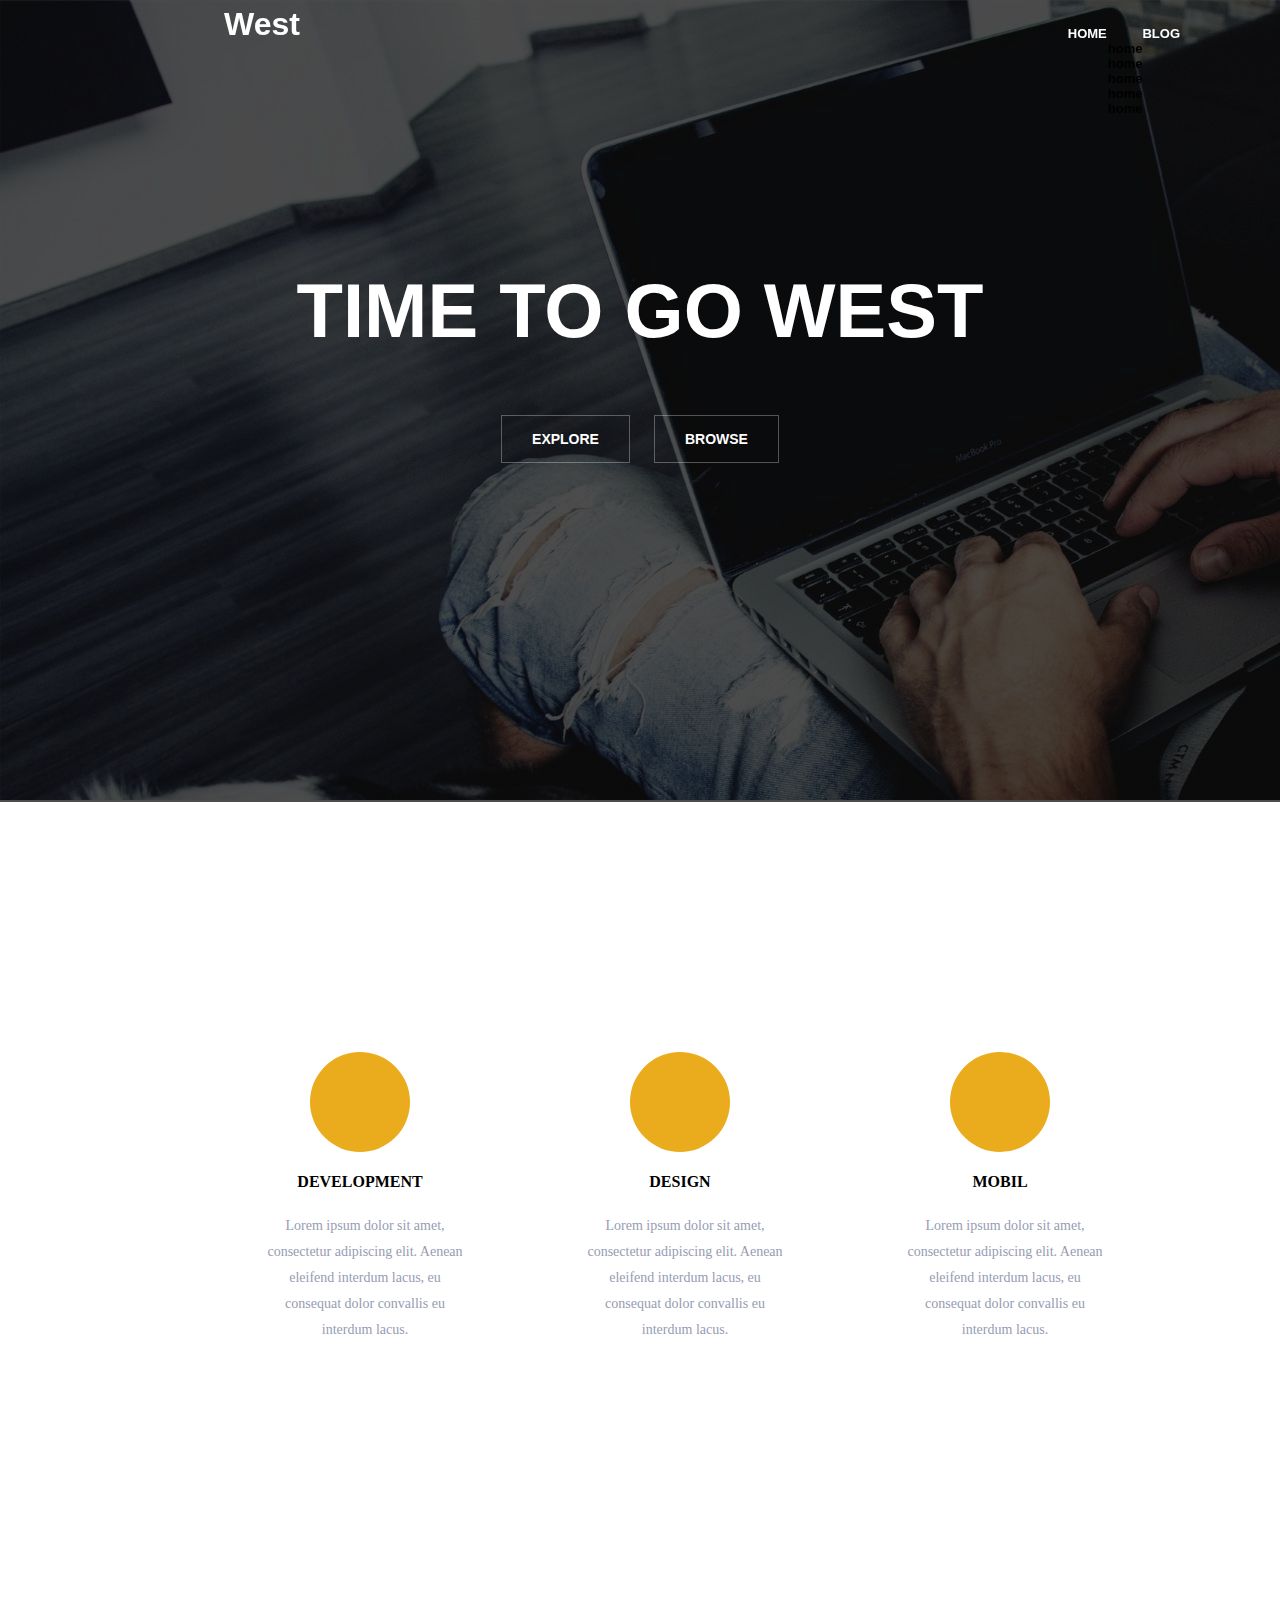
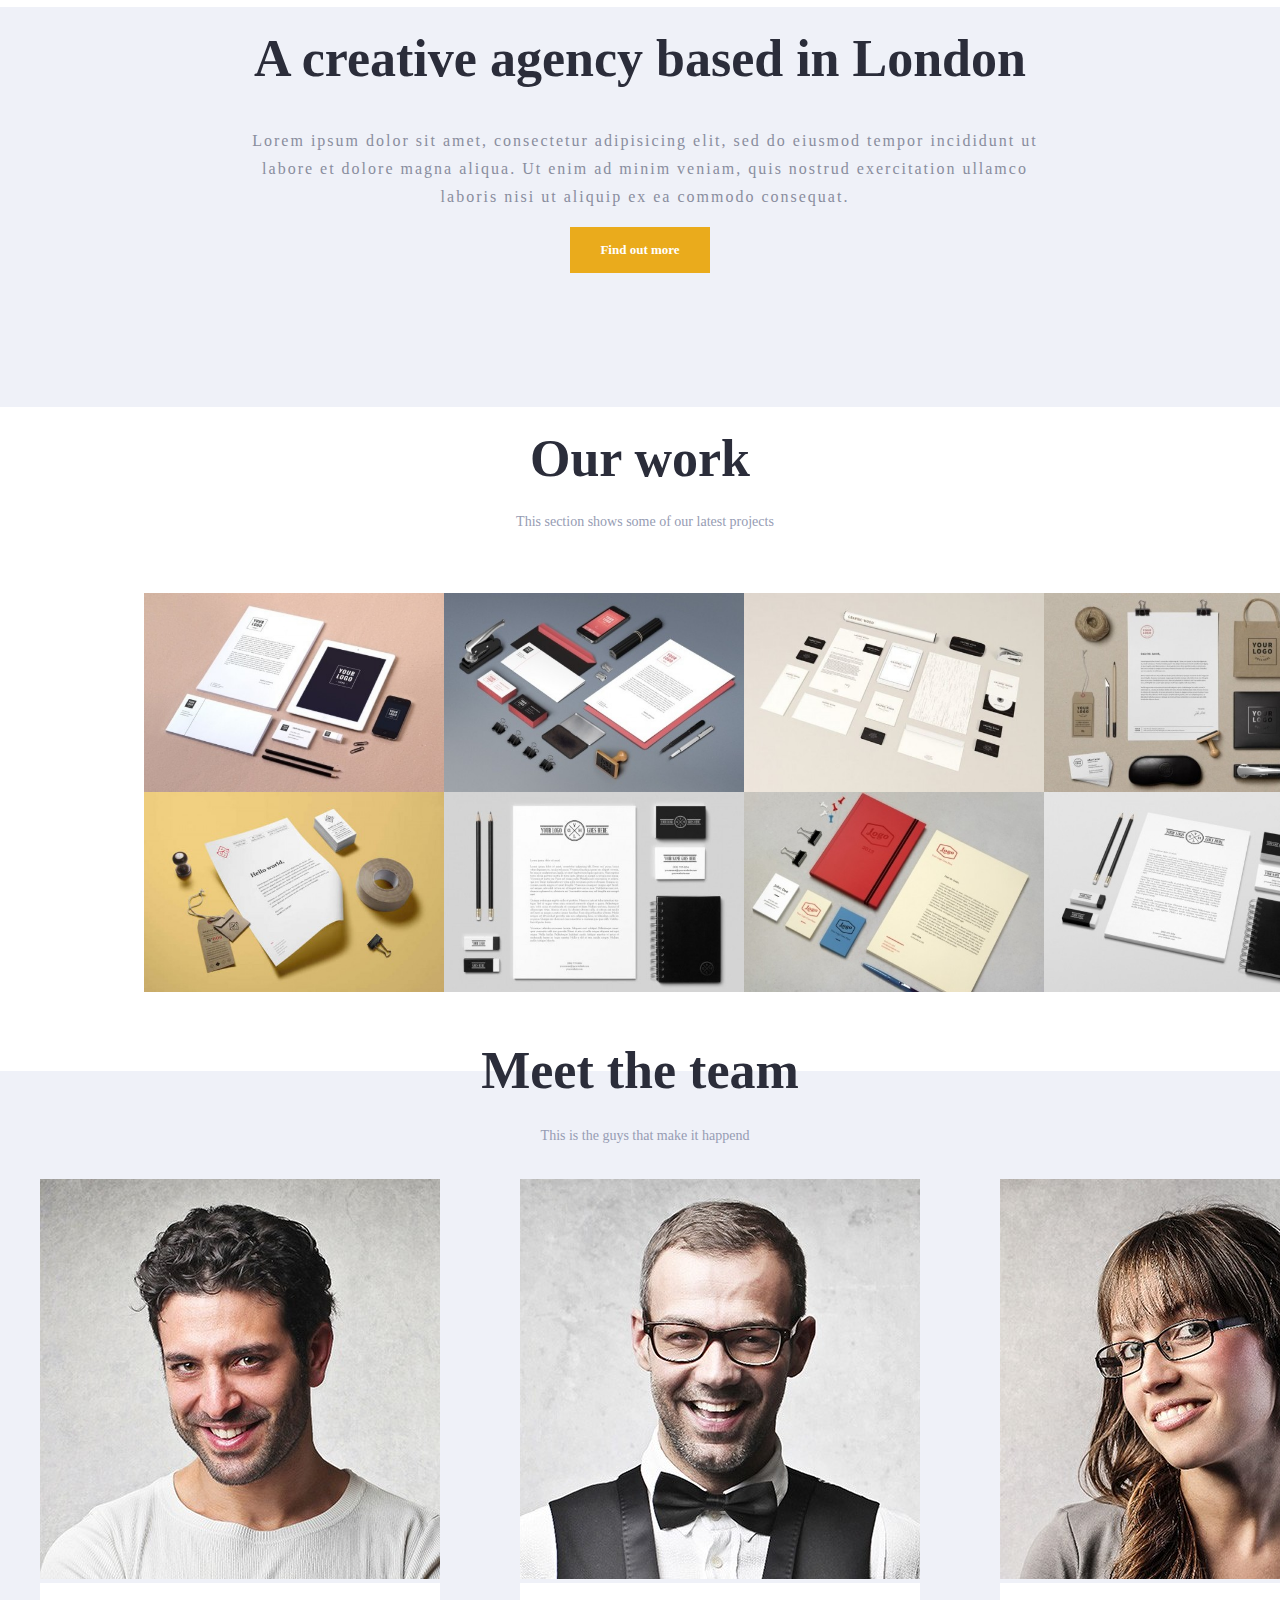
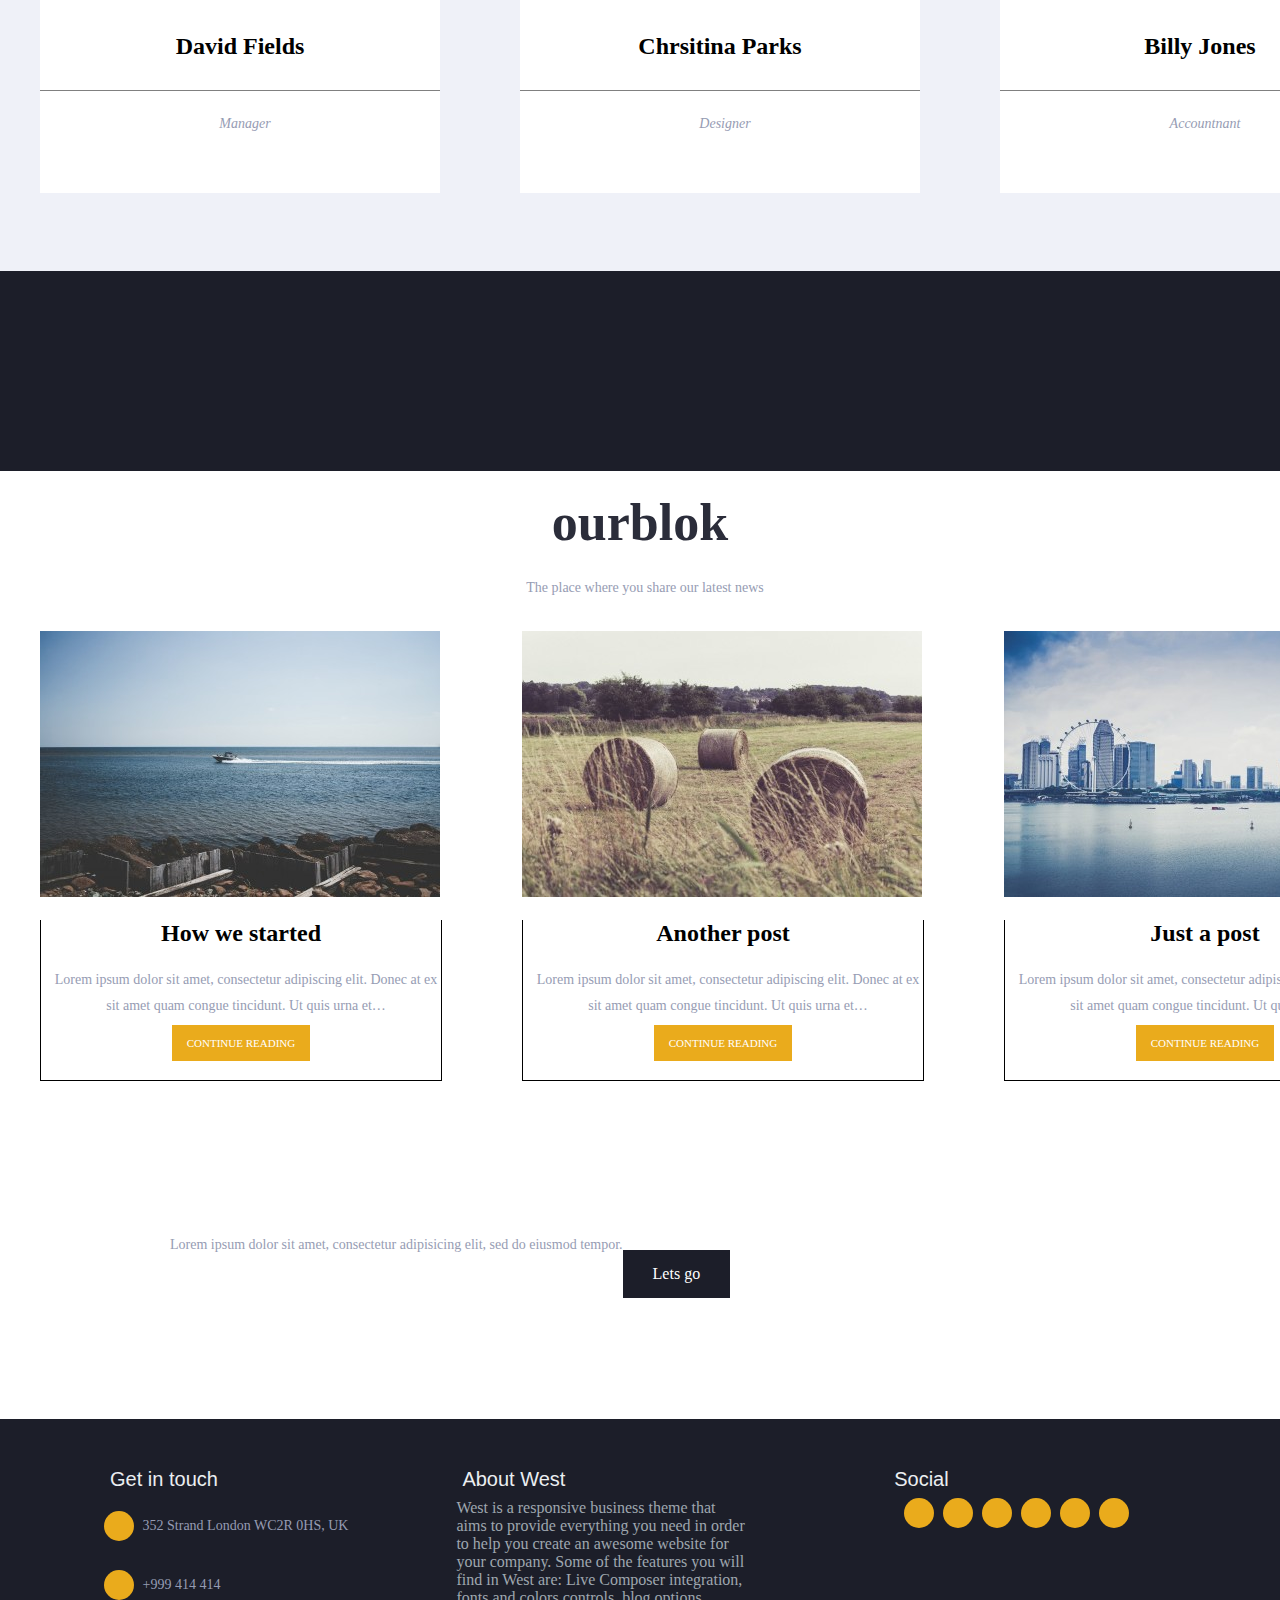
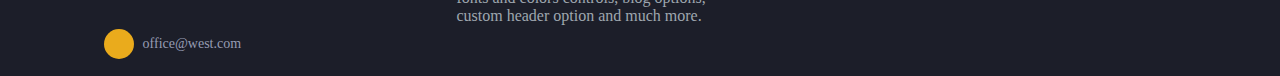
==== Index.html @ eb29d839 "start på sidste tirsdag" ====
<!DOCTYPE html>
<html lang="en">
<head>
    <meta charset="UTF-8">
    <meta name="viewport" content="width=device-width, initial-scale=1.0">
    <meta http-equiv="X-UA-Compatible" content="ie=edge">
    <title>West</title>
    <link rel="stylesheet" href="./style/index.css">
    <link rel="stylesheet" href="https://use.fontawesome.com/releases/v5.8.1/css/all.css" integrity="sha384-50oBUHEmvpQ+1lW4y57PTFmhCaXp0ML5d60M1M7uH2+nqUivzIebhndOJK28anvf" crossorigin="anonymous">
</head>
<body>
    <header class="header">
        <nav class="nav">
            <h1 class="header__h1"><a id="h1" class="header__a" href="./Index.html">West</a></h1>
            <ul class="nav__ul">
                <li>
                        <a class="ul-nav" class="header__a" class="nav__ul--color" href="./Index.html">HOME</a>
                    <ul class="nav__subul">
                        <li>home</li>
                        <li>home</li>
                        <li>home</li>
                        <li>home</li>
                        <li>home</li>
                    </ul>
                </li>
                <li>
                        <a id="ul-nav" class="header__a" class="nav__ul--color" href="./Index.html">BLOG</a>
                </li>
            </ul>
        </nav>
        <h1 class="header__Bigh1">TIME TO GO WEST</h1>
        <div class="header__buttonWrapper">
            <button class="header__button">EXPLORE</button>
            <button class="header__button">BROWSE</button>
        </div>
    </header>
    <main>
        <section class="produckt">
            <article class="produckt__item development">
                <div class="circkle"></div>
                <h4>DEVELOPMENT</h4>
                <p>Lorem ipsum dolor sit amet, consectetur adipiscing elit. Aenean eleifend interdum lacus, eu consequat dolor convallis eu interdum lacus.</p>
            </article>
            <article class="produckt__item design">
                <div class="circkle"></div>
                <h4>DESIGN</h4>
                <p>Lorem ipsum dolor sit amet, consectetur adipiscing elit. Aenean eleifend interdum lacus, eu consequat dolor convallis eu interdum lacus.</p>
            </article>
            <article class="produckt__item mobil">
                <div class="circkle"></div>
                <h4>MOBIL</h4>
                <p>Lorem ipsum dolor sit amet, consectetur adipiscing elit. Aenean eleifend interdum lacus, eu consequat dolor convallis eu interdum lacus.</p>
            </article>
        </section>
        <section class="info">
            <section class="info__article">
                <h3 class="info__h3">A creative agency based in London</h3>
                <p class="info__p">Lorem ipsum dolor sit amet, consectetur adipisicing elit, sed do eiusmod tempor incididunt ut labore et dolore magna aliqua. Ut enim ad minim veniam, quis nostrud exercitation ullamco laboris nisi ut aliquip ex ea commodo consequat.</p>
                <button class="info__button"><a href="">Find out more</a></button>
            </section>
        </section>
        <article class="Ourwork">
            <h3 class="Ourwork__h3">Our work</h3>
            <p class="Ourwork__p">This section shows some of our latest projects</p>
            <figure class="grid-container">
                <img class="Ourwork__img" src="./West_files/p4-500x333.jpg" alt="">
                <img class="Ourwork__img" src="./West_files/p3-500x333.jpg" alt="">
                <img class="Ourwork__img" src="./West_files/p2-500x333.jpg" alt="">
                <img class="Ourwork__img" src="./West_files/p5-500x333.jpg" alt="">
                <img class="Ourwork__img" src="./West_files/p6-500x333.jpg" alt="">
                <img class="Ourwork__img" src="./West_files/p8-500x333.jpg" alt="">
                <img class="Ourwork__img" src="./West_files/p7-500x333.jpg" alt="">
                <img class="Ourwork__img" src="./West_files/p1-500x333.jpg" alt="">
            </figure>
        </article>
        <article class="team">
            <h3>Meet the team</h3>
            <p>This is the guys that make it happend</p>
            <div class="team__flex-container">
            <figure>
                <img src="./West_files/11-400x400.jpg" alt="">
                <figcaption class="team__figcaption">
                    <h2 class="figcaption__h2">David Fields</h2>
                    <div class="team__div"></div>
                    <p class="figcaption__p">Manager</p>
                </figcaption>
            </figure>
            <figure>
                <img src="./West_files/31-400x400.jpg" alt="">
                <figcaption class="team__figcaption">
                    <h2 class="figcaption__h2">Chrsitina Parks</h2>
                    <div class="team__div"></div>
                    <p class="figcaption__p">Designer</p>
                </figcaption>
            </figure>
            <figure>
                <img src="./West_files/4-400x400.jpg" alt="">
                <figcaption class="team__figcaption">
                    <h2 class="figcaption__h2">Billy Jones</h2>
                    <div class="team__div"></div>
                    <p class="figcaption__p">Accountnant</p>
                </figcaption>
            </figure>
            </div>
        </article>
        <section class="moveingphoto">
                <div class="photo">
                    <div class="photo__overlay"></div>
                </div>
    
        </section>
        <article class="ourblok">
            <h3>ourblok</h3>
            <p>The place where you share our latest news</p>
            <div class="ourblok__wrapper">
            <figure>
                <img src="./West_files/boat-918840_1280-400x266.jpg" alt="">
                <figcaption class="ourblok__figcaption">
                    <h2>How we started</h2>
                    <p>Lorem ipsum dolor sit amet, consectetur adipiscing elit. Donec at ex sit amet quam congue tincidunt. Ut quis urna et…</p>
                    <a class="ourblock__a" href="">CONTINUE READING</a>
                </figcaption>
            </figure>
            <figure>
                <img src="./West_files/hay-918549_1280-400x266.jpg" alt="">
                <figcaption class="ourblok__figcaption">
                        <h2>Another post</h2>
                        <p>Lorem ipsum dolor sit amet, consectetur adipiscing elit. Donec at ex sit amet quam congue tincidunt. Ut quis urna et…</p>
                        <a class="ourblock__a" href="">CONTINUE READING</a>
                    </figcaption>
            </figure>
            <figure class="ourblok__figure">
                <img src="./West_files/cityscape-918831_1280-400x266.jpg" alt="">
                <figcaption class="ourblok__figcaption">
                        <h2>Just a post</h2>
                        <p>Lorem ipsum dolor sit amet, consectetur adipiscing elit. Donec at ex sit amet quam congue tincidunt. Ut quis urna et…</p>
                        <a class="ourblock__a" href="">CONTINUE READING</a>
                    </figcaption>
            </figure>
            </div>
        </article>
        <section class="london">
            <div class="london__wrapper">
            <p>Lorem ipsum dolor sit amet, consectetur adipisicing elit, sed do eiusmod tempor.</p>
            <a class="london__a" href="">Lets go</a>
            </div>
        </section>
    </main>
    <footer class="footer">
        <div class="footer__div1">
            <h3 class="footer__h3">Get in touch</h3>
            <figure class="contact-info">
                <span>
                    <i class="fas fa-home"></i>
                </span>
                <p>352 Strand London WC2R 0HS, UK</p>
            </figure>
            <figure class="contact-info">
                    <span>
                        <i class="fas fa-phone"></i>
                    </span>
                    <p>+999 414 414</p>
                </figure>
                <figure class="contact-info">
                        <span>
                                <i class="fas fa-envelope"></i>
                        </span>
                        <p>office@west.com</p>
                    </figure>
        </div>
        <div class="footer__div2">
            <h3 class="footer__h3">About West</h3>
            <blockquote class="footer--p">West is a responsive business theme that aims to provide everything you need in order to help you create an awesome website for your company. Some of the features you will find in West are: Live Composer integration, fonts and colors controls, blog options, custom header option and much more.</blockquote>
        </div>
        <div class="footer__div3">
            <h3 class="footer__h3">Social</h3>
            <figure class="footer__div3--flex">
            <span>
                    <i class="fab fa-facebook-f"></i>
            </span>
            <span>
                    <i class="fab fa-twitter"></i>
            </span>
            <span>
                    <i class="fab fa-invision"></i>
        </span>
        <span>
            <i class="fas fa-camera-retro"></i>
        </span>
        <span>
            <i class="fab fa-youtube-square"></i>
        </span>
        <span>
            <i class="fab fa-vimeo-square"></i>
        </span>
                                
</figure>
        </div>
    </footer>
    <script src="./script/Index.js"></script>
</body>
</html>
---- style/index.css ----
/*BEM*/
body{
    margin: 0;
    padding: 0;
}
li{
   list-style-type: none;
}
a{
    text-decoration: none;
    color: #fff;
}
p{
    color: rgb(150, 156, 179);
    font-size: 14px;
    font-weight: 400;
    font-family: "Roboto";
    line-height: 26px;
    text-align: center;
    margin-left: 10px;
}
h3{
    font-style: bold;
    line-height: 0px;
    color: rgb(43, 45, 58);
    font-size: 52px;
    font-weight: 800;
    text-align: center;
}
/*-----------block-----------*/
/*-------start-header-------*/
.header{
    width: 100%;
    padding: 1px 0;
    background: rgba(0,0,0,0.7);
    height: 50em;
    position: relative;
}
.header::after{
    content: '';
    width: 100%;
    height: 50em;
    position: absolute;
    background-image: url("../West_files/header.jpg");
    top: 0;
    left: 0;
    z-index: -1;
}
.nav{
    width: 100%;
    margin-right: 20em;
    display: flex;
    justify-content: space-between;
    position: fixed;
    background-color: transparent;
    
}
.nav-scrolled{
    transition: all 0.5s;
    opacity: 0.8;
    background-color: #fff;
    padding: 5px 0;
    height: 3em;
    margin-top: 0;
}
.header__buttonWrapper{
    text-align: center;
}
/*-------slut-header-------*/

/*-------start-main-------*/
/*-------start-produckt-------*/
.produckt{
    display: flex;
    margin: 200px;
    width: 75%;
}
/*-------slut-produckt-------*/
/*-------start-info-------*/
.info{
    background-color: rgb(239, 241, 248);
    background-image: url(https://mk0athemesdemon3j7s5.kinstacdn.com/wp-content/uploads/sites/45/2015/10/man1.png);
    background-repeat: no-repeat;
    background-position: right top;
    background-size: contain;
    height: 25em;
}
/*-------slut-info-------*/
/*-------start-Ourwork-------*/
.Ourwork{
    height: 35em;
}
.grid-container{
    display: grid;
    grid-template-columns: 1fr 1fr 1fr 1fr;
    width: 300px;
    margin: auto 9em;
}
/*-------slut-ourwork-------*/
/*-------start-team-------*/
.team{
    background-color: rgb(239, 241, 248);
    height: 50em;
}
.team__flex-container{
    display: flex;
}
/*-------slut-team-------*/


/*-------Element-------*/
/*-------start-header-------*/
.header__h1{
    color: #fff;
    font-family: 'Montserrat', sans-serif;
    font-weight: 800;
    margin-left: 7em;
    margin-top: 5px;
}
.header__ascrolled{
    color: black;
    background-color: red;
}
.header__a{
    color: #fff;
    margin-right: 100px;
}
.header__a:hover{
    color: orange;
}
.ul-nav:hover{
    color: orange;
}
.nav__ul{
    display: flex;
    font-size: 13px;
    font-weight: 600;
    font-family: Roboto, sans-serif;
    margin-top: 25px;
}
.nav__ulscrolled{
    color: #1c1c1c;
    display: flex;
    font-size: 13px;
    font-weight: 600;
    font-family: Roboto, sans-serif;
    margin-top: 25px;
}
.nav__subul{
    visibility: visible;
}
.header__Bigh1{
    margin-top: 3.5em;
    color: #fff;
    text-align: center; 
    font-size: 76px;
    font-weight: 800;
    font-family: 'Montserrat', sans-serif;
}
.header__button{
    border: 1px solid rgba(255, 255, 255, 0.3);
    background-color: transparent;
    font-size: 14px;
    padding: 15px 30px;
    font-weight: 700;
    margin: 10px;
    color: #fff;
}
.header__button:hover{
    background-color: #fff;
    color: black;
}
/*-------slut-header-------*/


/*-------start-main-------*/
/*-------start-produckt-------*/
.produckt__item{
    text-align: center;
    background-color: rgba(0, 0, 0, 0);
    margin-bottom: 0px;
    min-height: 0px;
    padding-top: 15px;
    padding-bottom: 15px;
    padding-left: 15px;
    padding-right: 15px;
    padding: 50px;
    width: 276px;
}
.circkle{
    width: 100px;
    height: 100px;
    background-color: rgb(234, 171, 28);
    border-radius: 100px;
    margin: auto;
}
/*-------slut-produckt-------*/
/*-------start-info-------*/
.info__article{
    width: 50rem;
    margin: auto;
    display: flex;
    flex-direction: column;
    align-items: center;
}
.info__p{
    color: rgb(137, 141, 158);
    font-size: 16px;
    font-weight: 400;
    font-family: "Open Sans";
    font-style: normal;
    letter-spacing: 2px;
    line-height: 28px;
    text-align: center;
}
.info__button{
    background-color: rgb(234, 171, 28);
    border-radius: 0;
    border: 0;
    padding-top: 15px;
    padding-bottom: 15px;
    padding-left: 30px;
    padding-right: 30px;
    font-size: 13px;
    font-style: normal;
    font-weight: 700;
    font-family: "Roboto";
}
/*-------slut-info-------*/

/*-------start-ourwork-------*/
.Ourwork__img{
    width: 300px;
}
.Ourwork__h3{
    font-style: bold;
    line-height: 0px;
    color: rgb(43, 45, 58);
    font-size: 52px;
    font-weight: 800;
}
.Ourwork__p{
    font-size: 14px;
    font-weight: 400;
    font-family: "Open Sans";
    line-height: 22px;
    margin-bottom: 60px;
}
.Ourwork__img::before{
    background-color: #EAAB1C;
}
/*-------slut-work-for-us-------*/

/*-------start-team-------*/
.team__figcaption{
    background-color: white;
    text-align: center;
    height: 10em;
    padding-top: 50px;
}
.figcaption__h2{
    margin: 0;
}
.figcaption__p{
    font-style: italic;
}
.team__div{
    margin-top: 30px;
    margin-bottom: 20px;
    width: 100%;
    border-top: solid 1px grey;

}
/*-------slut-team-------*/
/*-------start-photo-------*/
.moveingphoto{
    background-color: rgb(28, 30, 41);
    background-image: url("https://mk0athemesdemon3j7s5.kinstacdn.com/wp-content/uploads/sites/45/2015/10/cafe-918624_1280.jpg");
    background-repeat: no-repeat;
    background-position: 0 15px;
    background-size: cover;
    padding-bottom: 100px;
    padding-top: 100px;
}
.photo{
    opacity: 1;
}
.photo__overlay{
    background-color:#000000;
    opacity:0.4;
}
/*-------slut-photo-------*/
/*-------start-ourblok-------*/
.ourblok__wrapper{
    display: flex;
    align-content: center;
}
.ourblok__figcaption{
    text-align: center;
    border: solid 0.5px;
    border-top: none;
    height: 10em;
    width: 25em;
}
.ourblock__a{
    background-color: rgb(234, 171, 28);
    border-radius: 0;
    font-size: 11px;
    font-weight: 500;
    font-family: "Roboto";
    padding: 12px 15px;
}
/*-------slut-ourblok-------*/
/*-------start-london-------*/
.london{
    background-image: url(https://mk0athemesdemon3j7s5.kinstacdn.com/wp-content/uploads/sites/45/2015/10/cityscape-918831_1280.jpg);
    background-repeat: no-repeat;
    background-position:center center; 
    background-size:cover;
    padding-bottom:121px;
    padding-top:121px;
    z-index: 0;
}
.london__a{
    margin-top: 2em;
    background-color: rgb(28, 30, 41);
    border-radius: 0px;
    padding: 15px 30px;

}
.london__wrapper{
    margin-left: 10em;
    display: flex;
}
/*-------slut-ourblok-------*/
/*-------slut-main-------*/
/*-------start-footer-------*/
.footer{
    display: flex;
    justify-content: center;
    background-color: #1C1E29;
    color: #9FA7AF;
}
.footer__h3{
    color: #EBEEF1;
    font-weight: 400;
    font-family: 'Montserrat', sans-serif;
    font-size: 20px;
    margin-top: 3em;
    margin-right: 114px;
}
.footer__div1{
    margin-left: 2em;
}
.footer__div2{
    margin-left: 0;
}
.footer__div3{
    margin-right: 55px;
}
span{
    display: inline-block;
    margin: -1px;
    width: 30px;
    height: 30px;
    background-color: #eaab1c;
    line-height: 30px;
    color: #fff;
    border-radius: 50%;
    text-align: center;
    vertical-align: middle;
}
.contact-info{
    display: flex;
    align-items: center; 
    background-color: #1C1E29;
    margin: 5px;
}
span{
    margin-left: 10px;
}
/*-------slut-footer-------*/



/*Modeyfier*/
/*start-header*/
.nav__ul--color{
    color: #fff;
}
/*slut-header*/
/*main*/
/*our-work*/

/*slut-our-work*/
.footer--p{
    width: 292px;
    margin-left: 103px;
}
.footer__div3--flex{
    display: flex;
    margin-left: 106px;
}
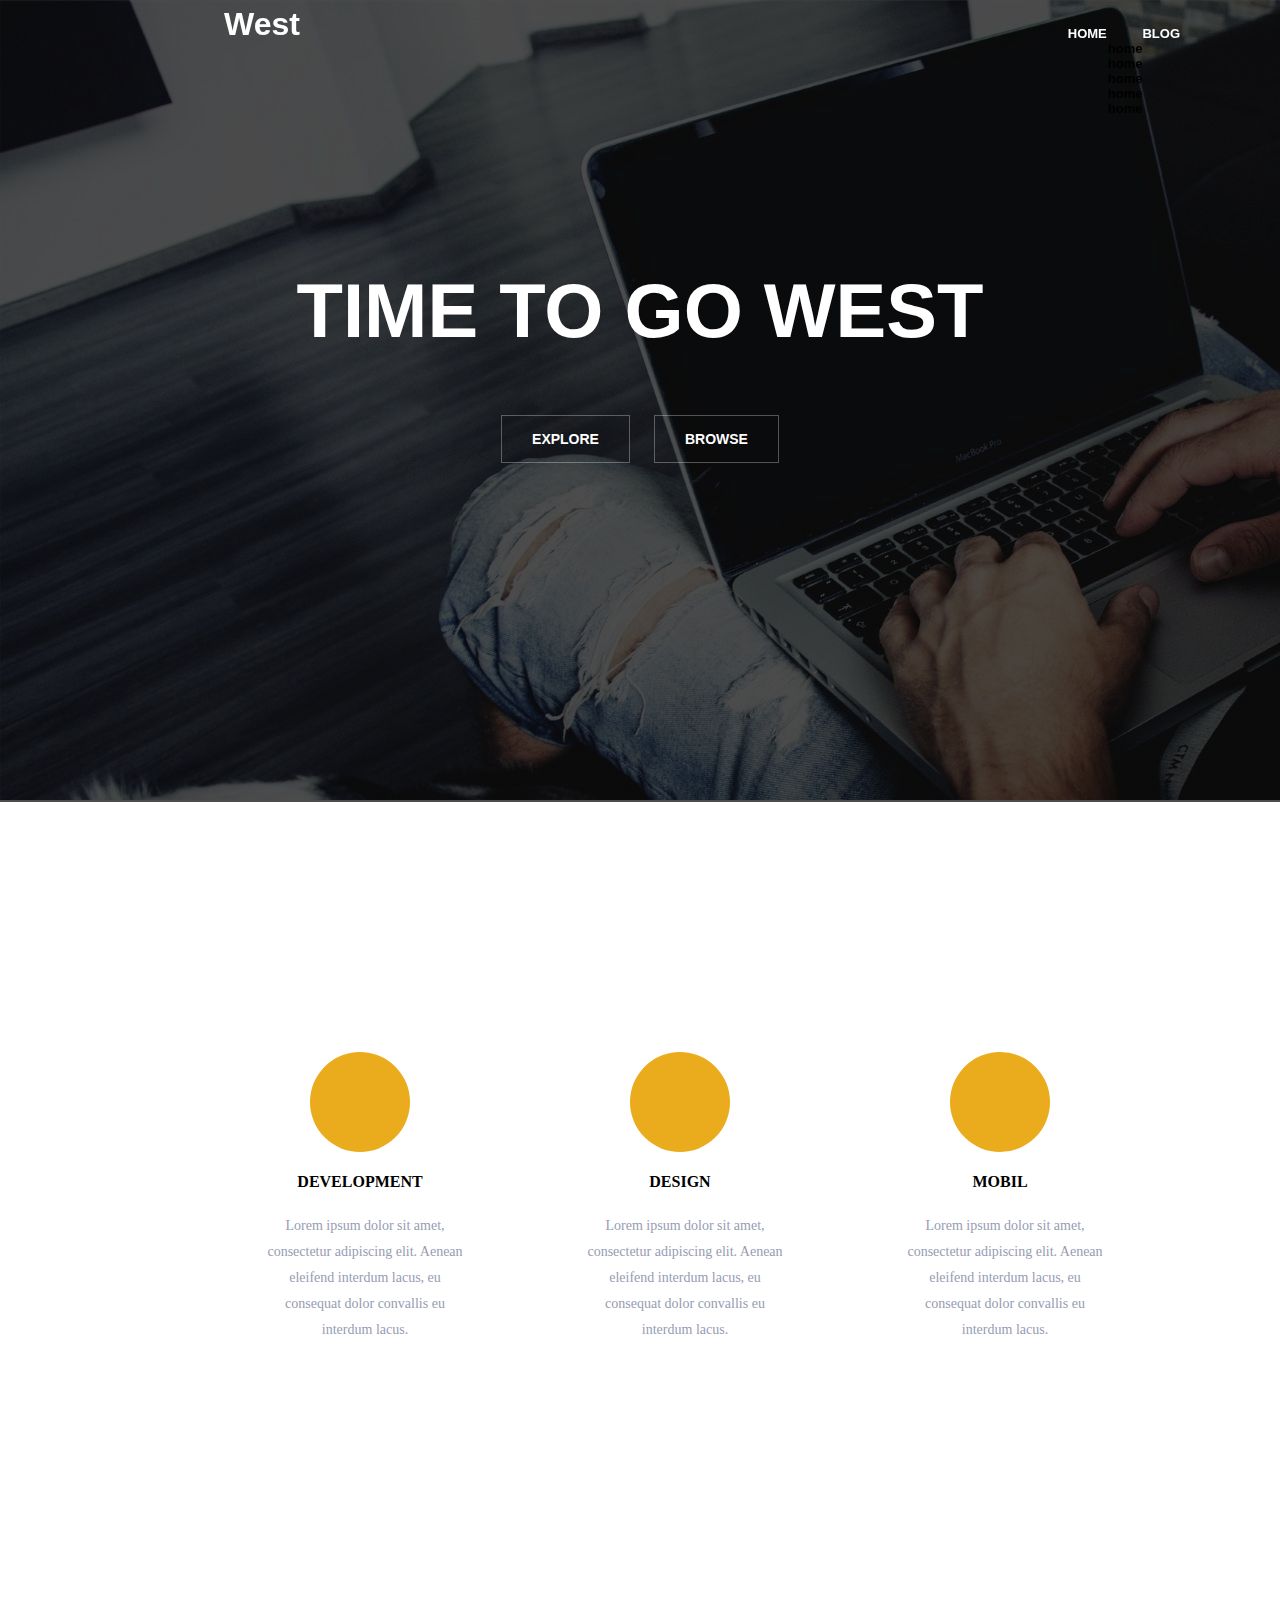
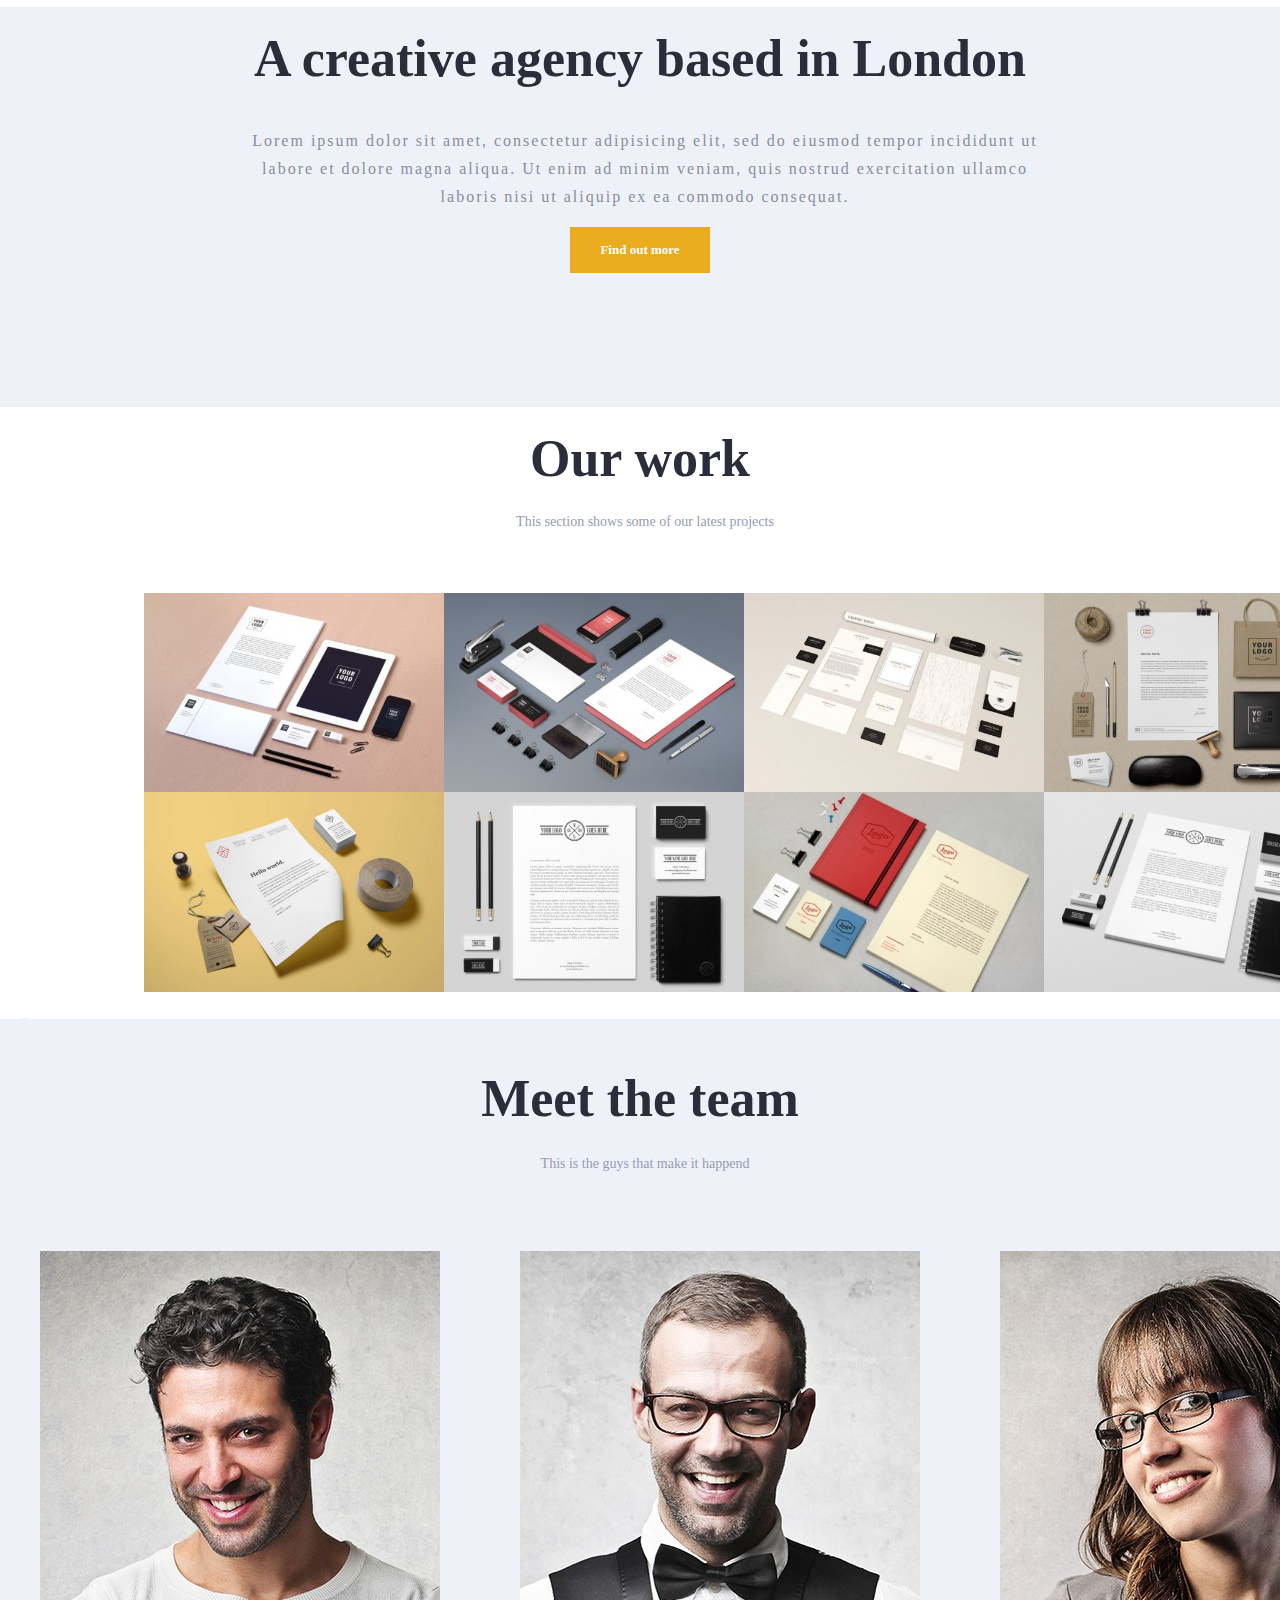
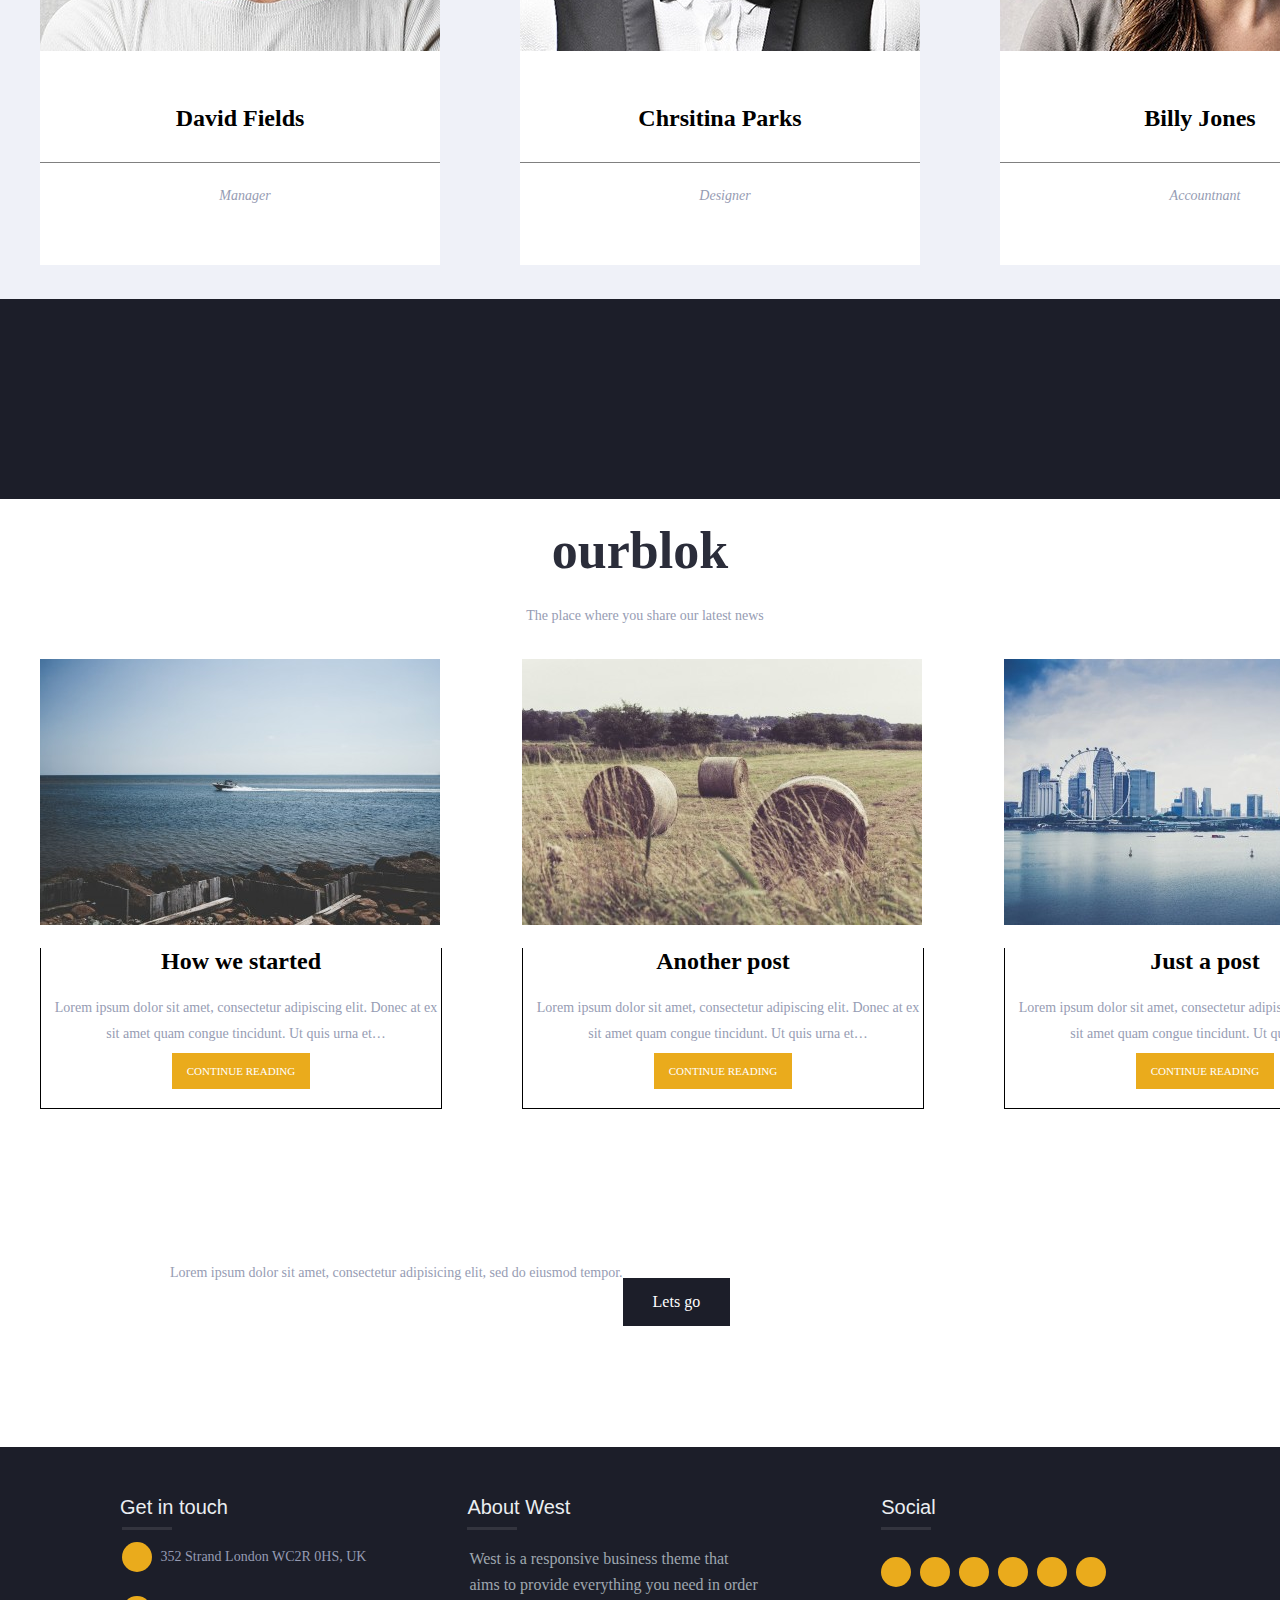
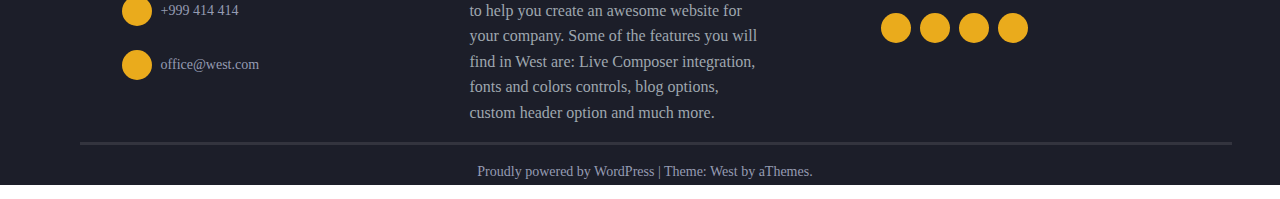
==== commit 69408ae5: "dropdown" ====
--- a/Index.html
+++ b/Index.html
@@ -14,7 +14,7 @@
             <h1 class="header__h1"><a id="h1" class="header__a" href="./Index.html">West</a></h1>
             <ul class="nav__ul">
                 <li>
-                        <a class="ul-nav" class="header__a" class="nav__ul--color" href="./Index.html">HOME</a>
+                        <a class="ul-nav" class="header__a a-hover" class="nav__ul--color" href="./Index.html">HOME</a>
                     <ul class="nav__subul">
                         <li>home</li>
                         <li>home</li>
@@ -74,10 +74,11 @@
             </figure>
         </article>
         <article class="team">
+            <span class="team__span"></span>
             <h3>Meet the team</h3>
             <p>This is the guys that make it happend</p>
             <div class="team__flex-container">
-            <figure>
+            <figure class="team__figure">
                 <img src="./West_files/11-400x400.jpg" alt="">
                 <figcaption class="team__figcaption">
                     <h2 class="figcaption__h2">David Fields</h2>
@@ -85,7 +86,7 @@
                     <p class="figcaption__p">Manager</p>
                 </figcaption>
             </figure>
-            <figure>
+            <figure class="team__figure">
                 <img src="./West_files/31-400x400.jpg" alt="">
                 <figcaption class="team__figcaption">
                     <h2 class="figcaption__h2">Chrsitina Parks</h2>
@@ -93,7 +94,7 @@
                     <p class="figcaption__p">Designer</p>
                 </figcaption>
             </figure>
-            <figure>
+            <figure class="team__figure">
                 <img src="./West_files/4-400x400.jpg" alt="">
                 <figcaption class="team__figcaption">
                     <h2 class="figcaption__h2">Billy Jones</h2>
@@ -113,7 +114,7 @@
             <h3>ourblok</h3>
             <p>The place where you share our latest news</p>
             <div class="ourblok__wrapper">
-            <figure>
+            <figure class="ourblock__figure">
                 <img src="./West_files/boat-918840_1280-400x266.jpg" alt="">
                 <figcaption class="ourblok__figcaption">
                     <h2>How we started</h2>
@@ -121,7 +122,7 @@
                     <a class="ourblock__a" href="">CONTINUE READING</a>
                 </figcaption>
             </figure>
-            <figure>
+            <figure class="ourblock__figure">
                 <img src="./West_files/hay-918549_1280-400x266.jpg" alt="">
                 <figcaption class="ourblok__figcaption">
                         <h2>Another post</h2>
@@ -146,9 +147,11 @@
             </div>
         </section>
     </main>
-    <footer class="footer">
+    <footer class="footer__wrapper">
+    <div class="footer">
         <div class="footer__div1">
             <h3 class="footer__h3">Get in touch</h3>
+            <div class="footer__border footer__border--1"></div>
             <figure class="contact-info">
                 <span>
                     <i class="fas fa-home"></i>
@@ -170,10 +173,12 @@
         </div>
         <div class="footer__div2">
             <h3 class="footer__h3">About West</h3>
+            <div class="footer__border footer__border--2"></div>
             <blockquote class="footer--p">West is a responsive business theme that aims to provide everything you need in order to help you create an awesome website for your company. Some of the features you will find in West are: Live Composer integration, fonts and colors controls, blog options, custom header option and much more.</blockquote>
         </div>
         <div class="footer__div3">
             <h3 class="footer__h3">Social</h3>
+            <div class="footer__border footer__border--3"></div>
             <figure class="footer__div3--flex">
             <span>
                     <i class="fab fa-facebook-f"></i>
@@ -195,8 +200,25 @@
         </span>
                                 
 </figure>
-        </div>
-    </footer>
+<figure class="footer__div3--flex">
+        <span>
+                <i class="fab fa-pinterest-p"></i>
+        </span>
+        <span>
+                <i class="fab fa-google-plus-g"></i>
+        </span>
+        <span>
+                <i class="fab fa-behance"></i>
+    </span>
+    <span>
+        <i class="fas fa-camera-retro"></i>
+    </span>                  
+</figure>
+        </div>
+    </div>
+        <div class="footer__border footer__border--4"></div>
+        <p>Proudly powered by WordPress | Theme: West by aThemes.</p>
+</footer>
     <script src="./script/Index.js"></script>
 </body>
 </html>--- a/style/index.css
+++ b/style/index.css
@@ -26,6 +26,16 @@
     font-size: 52px;
     font-weight: 800;
     text-align: center;
+}
+ul .ease_in{
+    transform: translateY(-10px);
+    transition: all 200ms ease-in;
+    opacity: 1;
+    visibility: visible;
+}
+.ease_out{
+    transform: translateY(0px);
+    transition: all 200ms ease;
 }
 /*-----------block-----------*/
 /*-------start-header-------*/
@@ -100,13 +110,17 @@
 /*-------start-team-------*/
 .team{
     background-color: rgb(239, 241, 248);
-    height: 50em;
+    height: 55em;
 }
 .team__flex-container{
     display: flex;
 }
 /*-------slut-team-------*/
-
+/*-------start-footer-------*/
+.footer__wrapper{
+    background-color: #1C1E29;
+}
+/*-------slut-footer-------*/
 
 /*-------Element-------*/
 /*-------start-header-------*/
@@ -269,8 +283,15 @@
     margin-bottom: 20px;
     width: 100%;
     border-top: solid 1px grey;
-
-}
+    
+}
+.team__span{
+    background-color: #EFF1F8;
+}
+                    .team__figure{
+                        background-color: white;
+                        margin-top: 60px;
+                    }
 /*-------slut-team-------*/
 /*-------start-photo-------*/
 .moveingphoto{
@@ -347,7 +368,7 @@
     font-family: 'Montserrat', sans-serif;
     font-size: 20px;
     margin-top: 3em;
-    margin-right: 114px;
+    margin-right: 130px;
 }
 .footer__div1{
     margin-left: 2em;
@@ -374,7 +395,7 @@
     display: flex;
     align-items: center; 
     background-color: #1C1E29;
-    margin: 5px;
+    margin: 0;
 }
 span{
     margin-left: 10px;
@@ -396,8 +417,27 @@
 .footer--p{
     width: 292px;
     margin-left: 103px;
+    line-height: 1.6;
 }
 .footer__div3--flex{
     display: flex;
-    margin-left: 106px;
-}
+    margin-left: 70px;
+    padding-top: 12px;
+}
+.footer__border{
+    width: 50px;
+    border-top: solid 3px rgba(255, 255, 255, 0.1);
+}
+.footer__border--1{
+    margin-left: 10px;
+}
+.footer__border--2{
+    margin-left: 6.3em;
+}
+.footer__border--3{
+    margin-left: 5em;
+}
+.footer__border--4{
+    width: 90%;
+    margin-left: 5em;
+}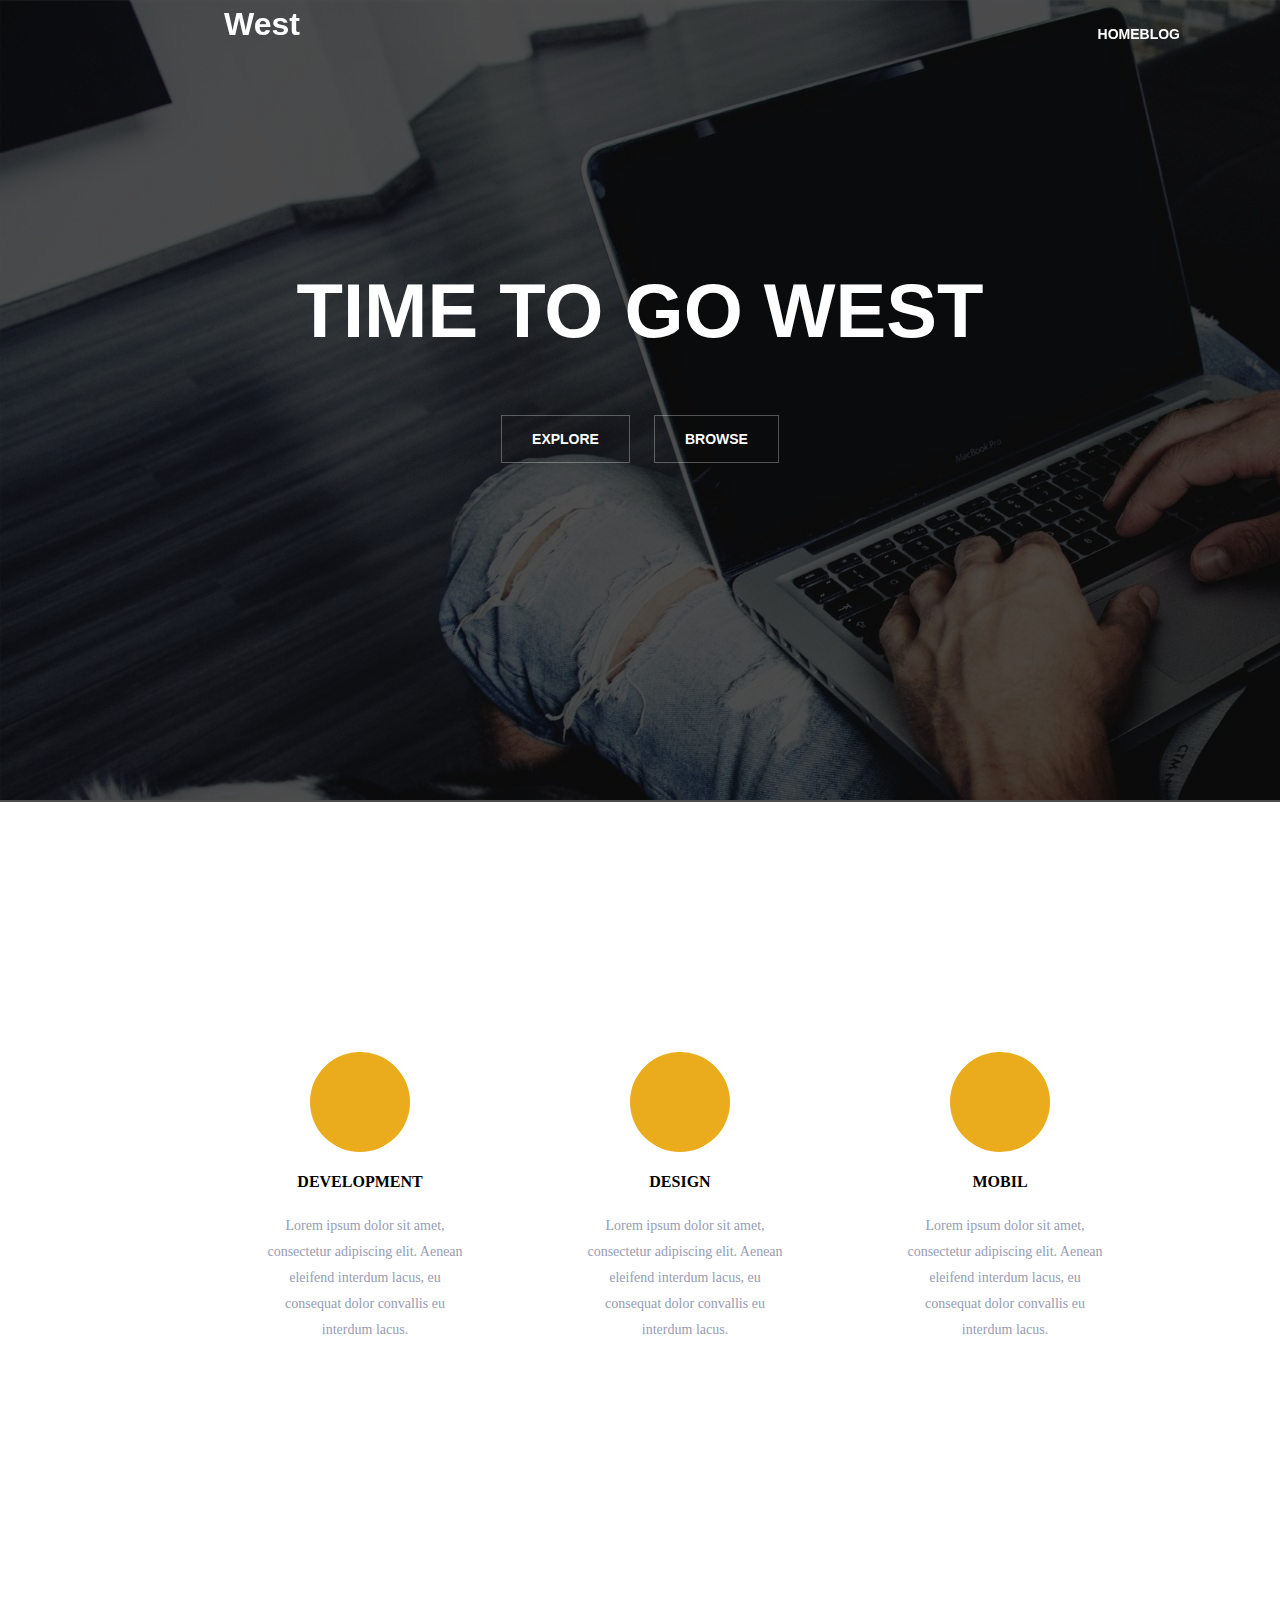
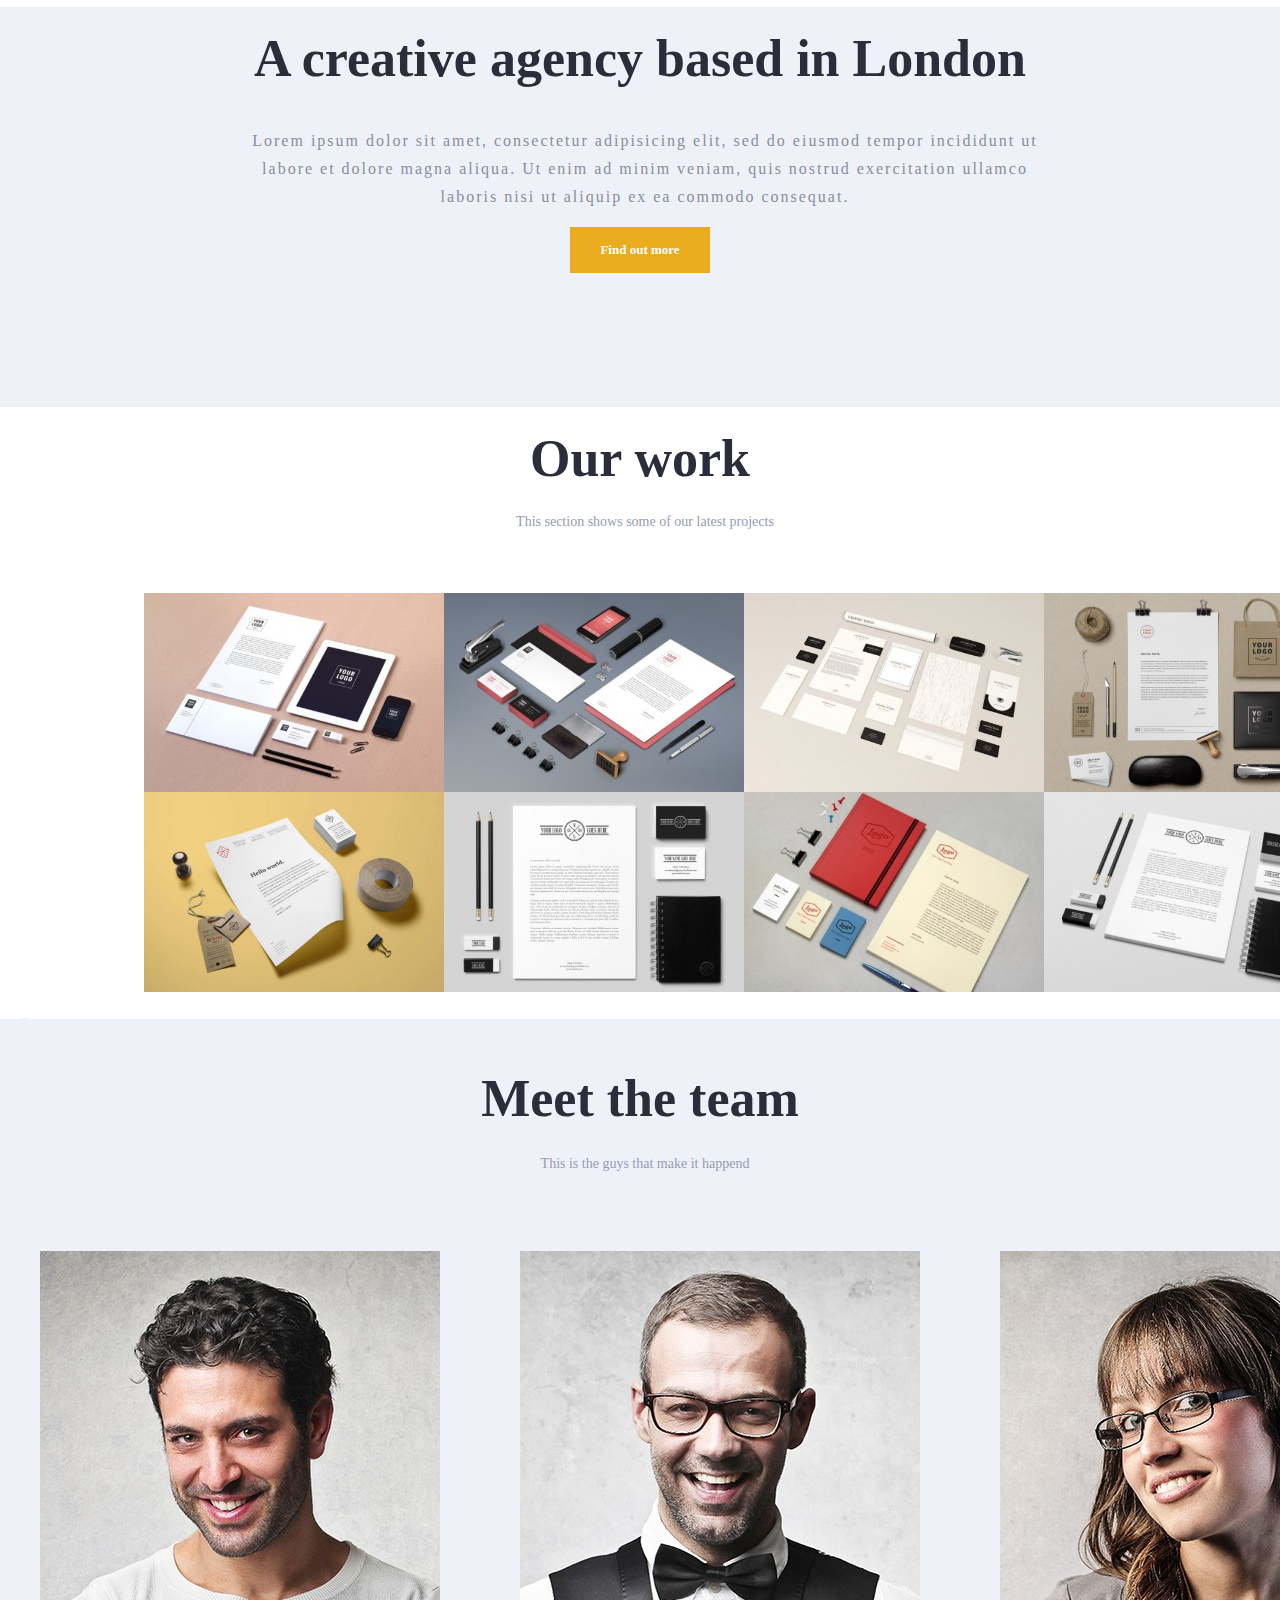
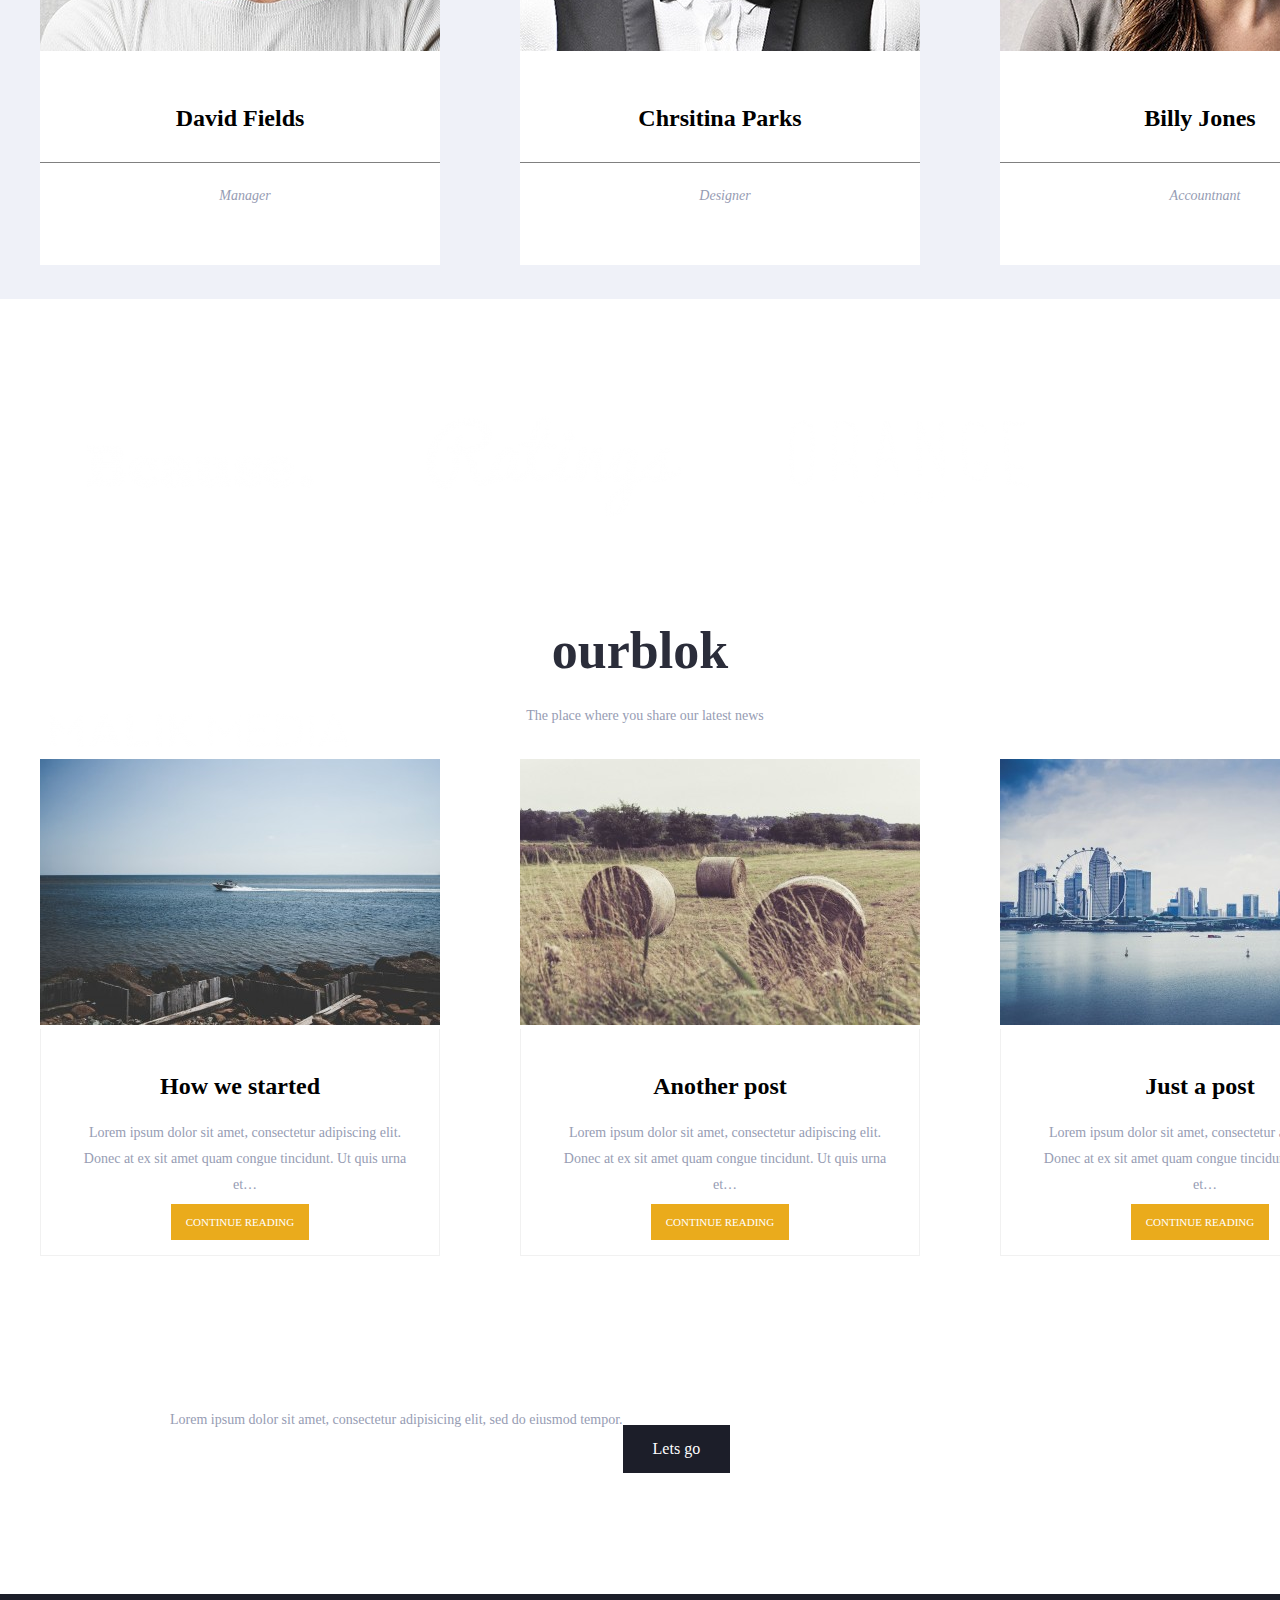
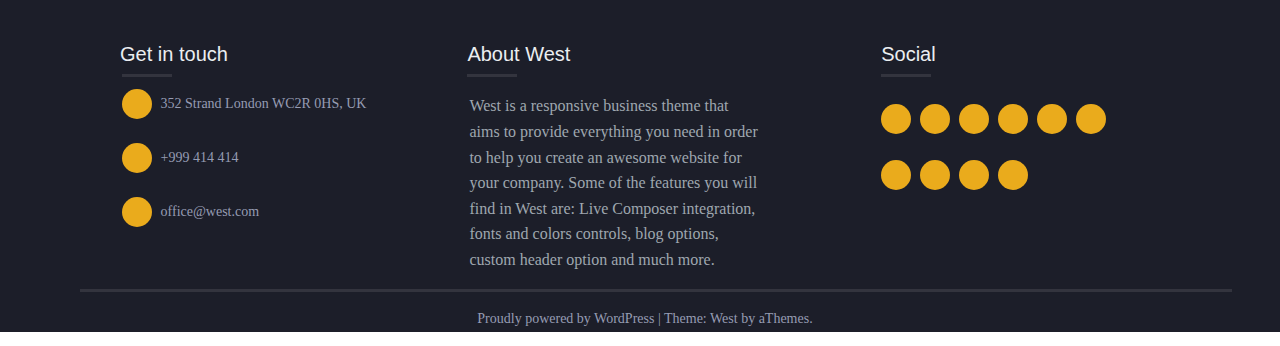
==== commit f897473d: "close to done" ====
--- a/Index.html
+++ b/Index.html
@@ -5,6 +5,8 @@
     <meta name="viewport" content="width=device-width, initial-scale=1.0">
     <meta http-equiv="X-UA-Compatible" content="ie=edge">
     <title>West</title>
+    <script src="https://ajax.googleapis.com/ajax/libs/jquery/1.11.0/jquery.min.js"></script>
+    <script src="./parallax.js-1.5.0"></script>
     <link rel="stylesheet" href="./style/index.css">
     <link rel="stylesheet" href="https://use.fontawesome.com/releases/v5.8.1/css/all.css" integrity="sha384-50oBUHEmvpQ+1lW4y57PTFmhCaXp0ML5d60M1M7uH2+nqUivzIebhndOJK28anvf" crossorigin="anonymous">
 </head>
@@ -14,17 +16,17 @@
             <h1 class="header__h1"><a id="h1" class="header__a" href="./Index.html">West</a></h1>
             <ul class="nav__ul">
                 <li>
-                        <a class="ul-nav" class="header__a a-hover" class="nav__ul--color" href="./Index.html">HOME</a>
+                    <a class="ul-nav" class="header__a" class="nav__ul--color" href="./Index.html">HOME</a>
                     <ul class="nav__subul">
-                        <li>home</li>
-                        <li>home</li>
-                        <li>home</li>
-                        <li>home</li>
-                        <li>home</li>
-                    </ul>
+                            <li id="menu-item-127" class="menu-item menu-item-type-post_type menu-item-object-page menu-item-127"><a href="https://demo.athemes.com/west/home-2/">Home 2</a></li>
+                            <li id="menu-item-128" class="menu-item menu-item-type-post_type menu-item-object-page menu-item-128"><a href="https://demo.athemes.com/west/home-3/">Home 3</a></li>
+                            <li id="menu-item-129" class="menu-item menu-item-type-post_type menu-item-object-page menu-item-129"><a href="https://demo.athemes.com/west/home-4/">Home 4</a></li>
+                            <li id="menu-item-130" class="menu-item menu-item-type-post_type menu-item-object-page menu-item-130"><a href="https://demo.athemes.com/west/home-5/">Home 5</a></li>
+                            <li id="menu-item-131" class="menu-item menu-item-type-post_type menu-item-object-page menu-item-131"><a href="https://demo.athemes.com/west/home-6/">Home 6</a></li>
+                        </ul>
                 </li>
                 <li>
-                        <a id="ul-nav" class="header__a" class="nav__ul--color" href="./Index.html">BLOG</a>
+                    <a id="ul-nav" class="header__a" class="nav__ul--color" href="./Index.html">BLOG</a>
                 </li>
             </ul>
         </nav>
@@ -105,10 +107,13 @@
             </div>
         </article>
         <section class="moveingphoto">
-                <div class="photo">
-                    <div class="photo__overlay"></div>
-                </div>
-    
+                <img class="moveingphoto__img" src="./West_files/logo4-300x200.png" alt="">
+                <img class="moveingphoto__img" src="./West_files/logo1-300x200.png" alt="">
+                <img class="moveingphoto__img" src="./West_files/logo5-300x207.png" alt="">
+                <img class="moveingphoto__img" src="./West_files/logo3-300x200.png" alt="">
+            <div class="photo">
+                <div class="photo__overlay"></div>
+            </div>
         </section>
         <article class="ourblok">
             <h3>ourblok</h3>
@@ -125,18 +130,18 @@
             <figure class="ourblock__figure">
                 <img src="./West_files/hay-918549_1280-400x266.jpg" alt="">
                 <figcaption class="ourblok__figcaption">
-                        <h2>Another post</h2>
-                        <p>Lorem ipsum dolor sit amet, consectetur adipiscing elit. Donec at ex sit amet quam congue tincidunt. Ut quis urna et…</p>
-                        <a class="ourblock__a" href="">CONTINUE READING</a>
-                    </figcaption>
+                    <h2>Another post</h2>
+                    <p>Lorem ipsum dolor sit amet, consectetur adipiscing elit. Donec at ex sit amet quam congue tincidunt. Ut quis urna et…</p>
+                    <a class="ourblock__a" href="">CONTINUE READING</a>
+                </figcaption>
             </figure>
             <figure class="ourblok__figure">
                 <img src="./West_files/cityscape-918831_1280-400x266.jpg" alt="">
                 <figcaption class="ourblok__figcaption">
-                        <h2>Just a post</h2>
-                        <p>Lorem ipsum dolor sit amet, consectetur adipiscing elit. Donec at ex sit amet quam congue tincidunt. Ut quis urna et…</p>
-                        <a class="ourblock__a" href="">CONTINUE READING</a>
-                    </figcaption>
+                    <h2>Just a post</h2>
+                    <p>Lorem ipsum dolor sit amet, consectetur adipiscing elit. Donec at ex sit amet quam congue tincidunt. Ut quis urna et…</p>
+                    <a class="ourblock__a" href="">CONTINUE READING</a>
+                </figcaption>
             </figure>
             </div>
         </article>
@@ -159,65 +164,64 @@
                 <p>352 Strand London WC2R 0HS, UK</p>
             </figure>
             <figure class="contact-info">
-                    <span>
-                        <i class="fas fa-phone"></i>
-                    </span>
+                <span>
+                    <i class="fas fa-phone"></i>
+                </span>
                     <p>+999 414 414</p>
                 </figure>
                 <figure class="contact-info">
-                        <span>
-                                <i class="fas fa-envelope"></i>
-                        </span>
+                    <span>
+                        <i class="fas fa-envelope"></i>
+                    </span>
                         <p>office@west.com</p>
-                    </figure>
+                </figure>
+            </div>
+            <div class="footer__div2">
+                <h3 class="footer__h3">About West</h3>
+                <div class="footer__border footer__border--2"></div>
+                <blockquote class="footer--p">West is a responsive business theme that aims to provide everything you need in order to help you create an awesome website for your company. Some of the features you will find in West are: Live Composer integration, fonts and colors controls, blog options, custom header option and much more.</blockquote>
+            </div>
+            <div class="footer__div3">
+                <h3 class="footer__h3">Social</h3>
+                <div class="footer__border footer__border--3"></div>
+                <figure class="footer__div3--flex">
+                    <span>
+                        <i class="fab fa-facebook-f"></i>
+                    </span>
+                    <span>
+                        <i class="fab fa-twitter"></i>
+                    </span>
+                    <span>
+                        <i class="fab fa-invision"></i>
+                    </span>
+                    <span>
+                        <i class="fas fa-camera-retro"></i>
+                    </span>
+                    <span>
+                        <i class="fab fa-youtube-square"></i>
+                    </span>
+                    <span>
+                        <i class="fab fa-vimeo-square"></i>
+                    </span>                       
+                </figure>
+                 <figure class="footer__div3--flex">
+                    <span>
+                        <i class="fab fa-pinterest-p"></i>
+                    </span>
+                    <span>
+                        <i class="fab fa-google-plus-g"></i>
+                    </span>
+                    <span>
+                        <i class="fab fa-behance"></i>
+                    </span>
+                    <span>
+                        <i class="fas fa-camera-retro"></i>
+                    </span>                  
+                </figure>
+            </div>
         </div>
-        <div class="footer__div2">
-            <h3 class="footer__h3">About West</h3>
-            <div class="footer__border footer__border--2"></div>
-            <blockquote class="footer--p">West is a responsive business theme that aims to provide everything you need in order to help you create an awesome website for your company. Some of the features you will find in West are: Live Composer integration, fonts and colors controls, blog options, custom header option and much more.</blockquote>
-        </div>
-        <div class="footer__div3">
-            <h3 class="footer__h3">Social</h3>
-            <div class="footer__border footer__border--3"></div>
-            <figure class="footer__div3--flex">
-            <span>
-                    <i class="fab fa-facebook-f"></i>
-            </span>
-            <span>
-                    <i class="fab fa-twitter"></i>
-            </span>
-            <span>
-                    <i class="fab fa-invision"></i>
-        </span>
-        <span>
-            <i class="fas fa-camera-retro"></i>
-        </span>
-        <span>
-            <i class="fab fa-youtube-square"></i>
-        </span>
-        <span>
-            <i class="fab fa-vimeo-square"></i>
-        </span>
-                                
-</figure>
-<figure class="footer__div3--flex">
-        <span>
-                <i class="fab fa-pinterest-p"></i>
-        </span>
-        <span>
-                <i class="fab fa-google-plus-g"></i>
-        </span>
-        <span>
-                <i class="fab fa-behance"></i>
-    </span>
-    <span>
-        <i class="fas fa-camera-retro"></i>
-    </span>                  
-</figure>
-        </div>
-    </div>
         <div class="footer__border footer__border--4"></div>
-        <p>Proudly powered by WordPress | Theme: West by aThemes.</p>
+    <p>Proudly powered by WordPress | Theme: West by aThemes.</p>
 </footer>
     <script src="./script/Index.js"></script>
 </body>
--- a/style/index.css
+++ b/style/index.css
@@ -26,16 +26,6 @@
     font-size: 52px;
     font-weight: 800;
     text-align: center;
-}
-ul .ease_in{
-    transform: translateY(-10px);
-    transition: all 200ms ease-in;
-    opacity: 1;
-    visibility: visible;
-}
-.ease_out{
-    transform: translateY(0px);
-    transition: all 200ms ease;
 }
 /*-----------block-----------*/
 /*-------start-header-------*/
@@ -147,21 +137,18 @@
 }
 .nav__ul{
     display: flex;
+    font-size: 14px;
+    font-weight: 600;
+    font-family: Roboto, sans-serif;
+    margin-top: 25px;
+}
+.nav__ulscrolled{
+    color: #1c1c1c;
+    display: flex;
     font-size: 13px;
     font-weight: 600;
     font-family: Roboto, sans-serif;
     margin-top: 25px;
-}
-.nav__ulscrolled{
-    color: #1c1c1c;
-    display: flex;
-    font-size: 13px;
-    font-weight: 600;
-    font-family: Roboto, sans-serif;
-    margin-top: 25px;
-}
-.nav__subul{
-    visibility: visible;
 }
 .header__Bigh1{
     margin-top: 3.5em;
@@ -183,6 +170,11 @@
 .header__button:hover{
     background-color: #fff;
     color: black;
+}
+.nav__subul {
+    left: 50%;
+    background-color: #1C1E21;
+    display: none;
 }
 /*-------slut-header-------*/
 
@@ -295,20 +287,23 @@
 /*-------slut-team-------*/
 /*-------start-photo-------*/
 .moveingphoto{
-    background-color: rgb(28, 30, 41);
     background-image: url("https://mk0athemesdemon3j7s5.kinstacdn.com/wp-content/uploads/sites/45/2015/10/cafe-918624_1280.jpg");
     background-repeat: no-repeat;
-    background-position: 0 15px;
+    background-position: 0 0;
+    background-attachment: fixed;
     background-size: cover;
-    padding-bottom: 100px;
-    padding-top: 100px;
+    height: 300px;
+    position: relative;
 }
 .photo{
     opacity: 1;
 }
 .photo__overlay{
-    background-color:#000000;
     opacity:0.4;
+}
+.moveingphoto__img{
+    margin-top: 60px;
+    margin-left: 50px;
 }
 /*-------slut-photo-------*/
 /*-------start-ourblok-------*/
@@ -317,11 +312,12 @@
     align-content: center;
 }
 .ourblok__figcaption{
-    text-align: center;
-    border: solid 0.5px;
-    border-top: none;
-    height: 10em;
-    width: 25em;
+        padding: 25px;
+        min-height: 0px;
+        text-align: center;
+        border-color: rgb(241, 241, 241);
+        border-width: 1px;
+        border-style: none solid solid solid;
 }
 .ourblock__a{
     background-color: rgb(234, 171, 28);
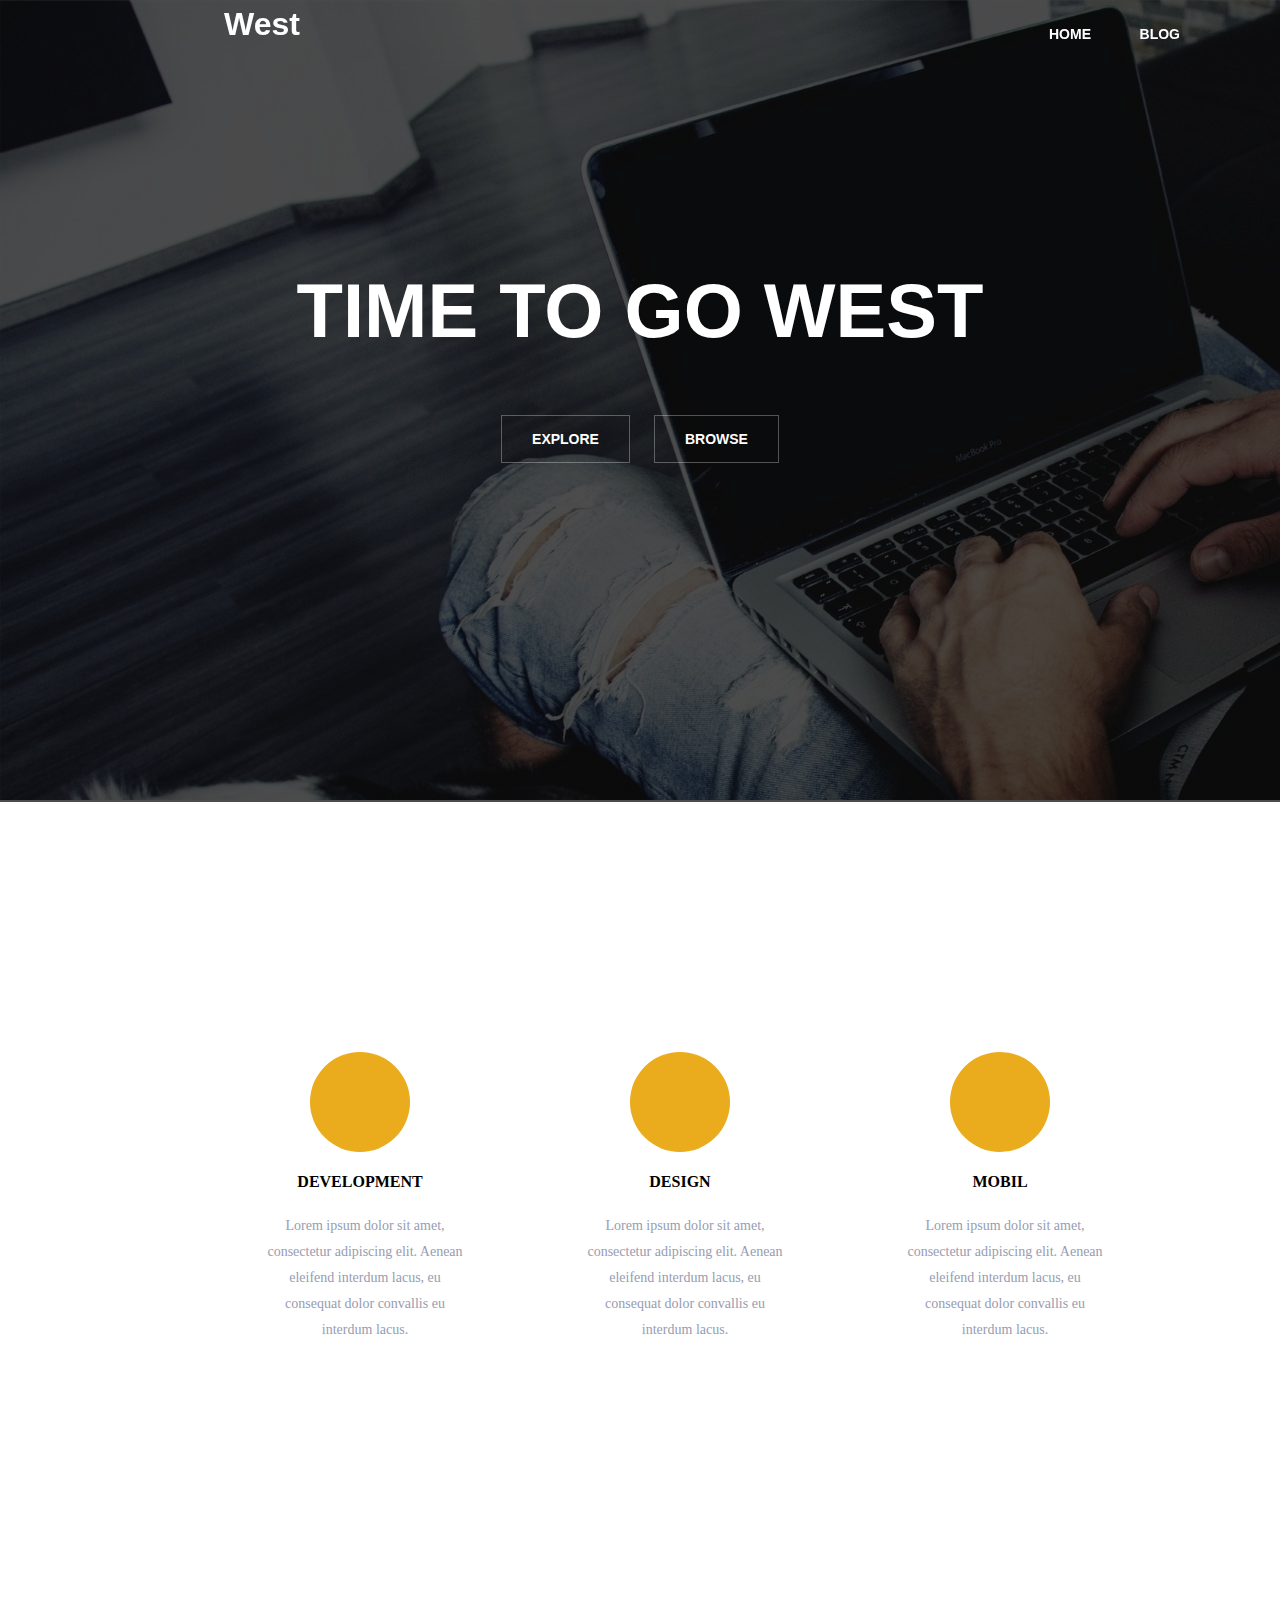
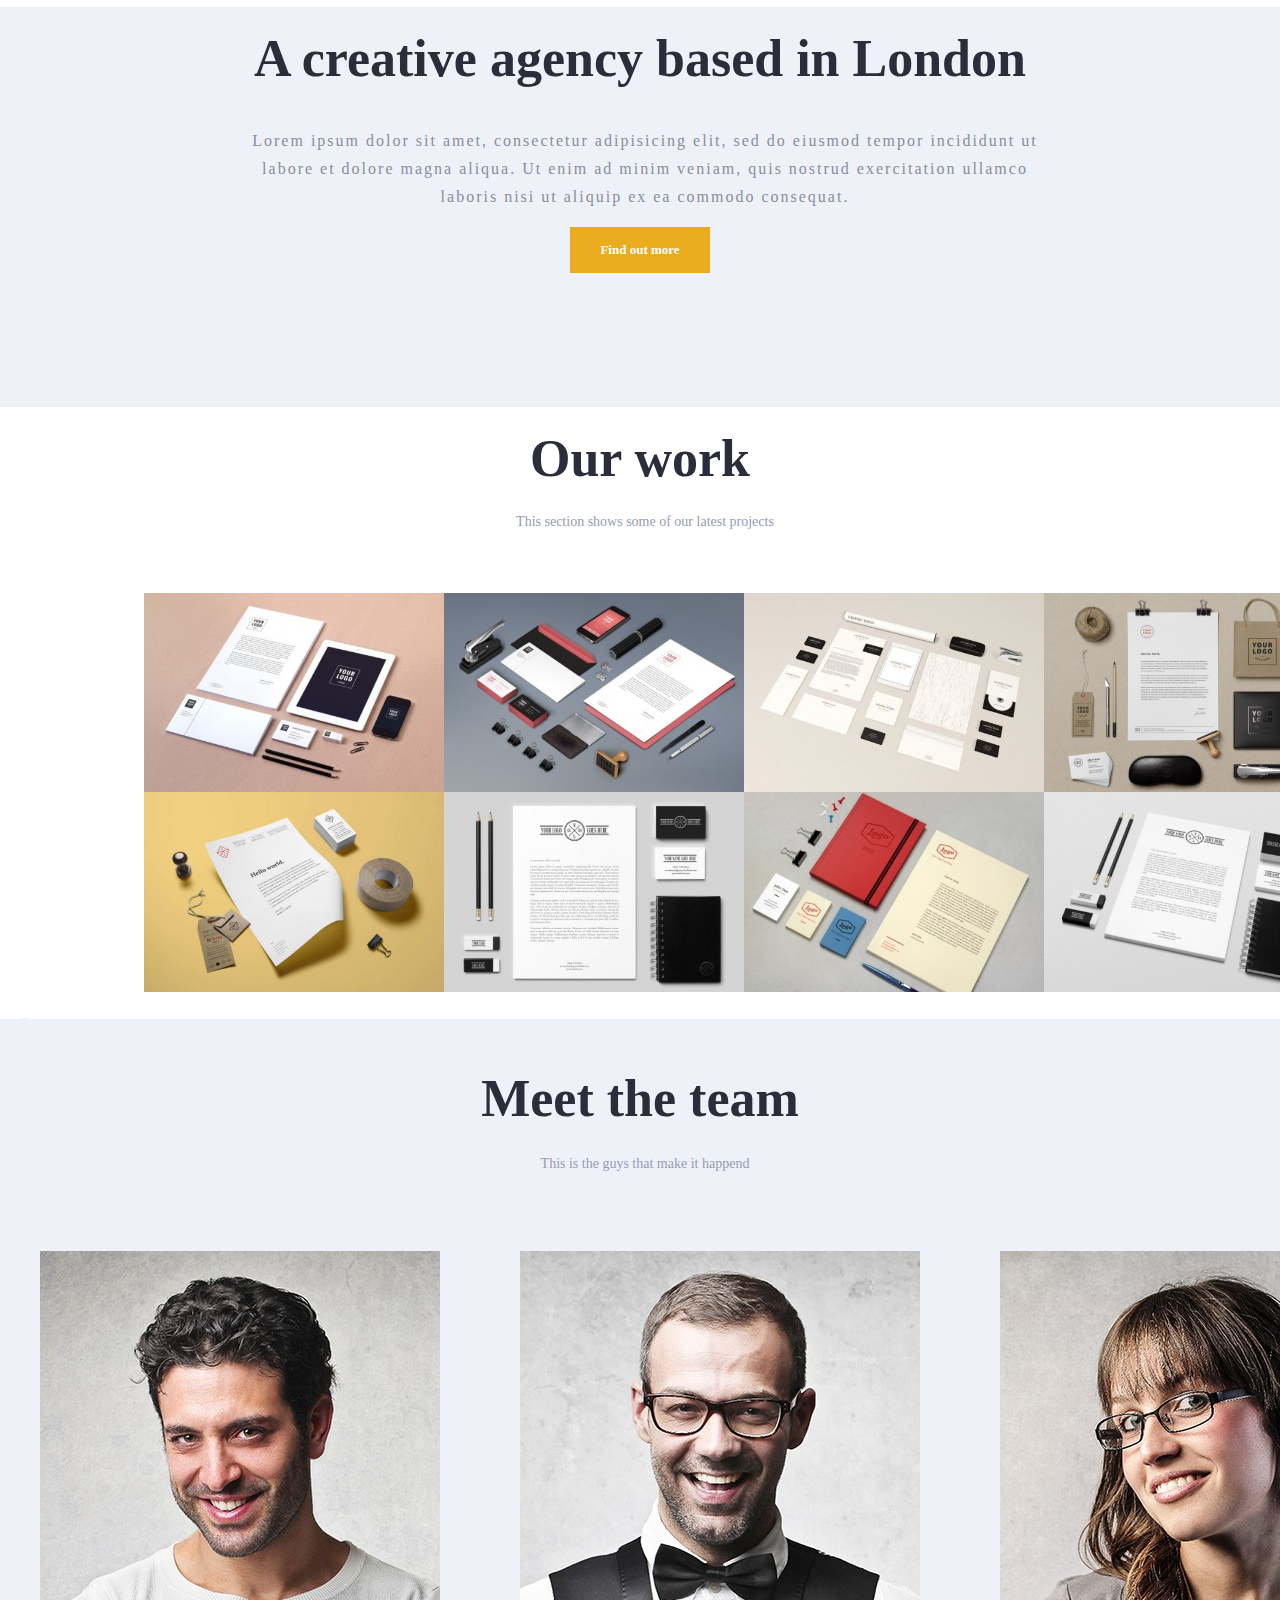
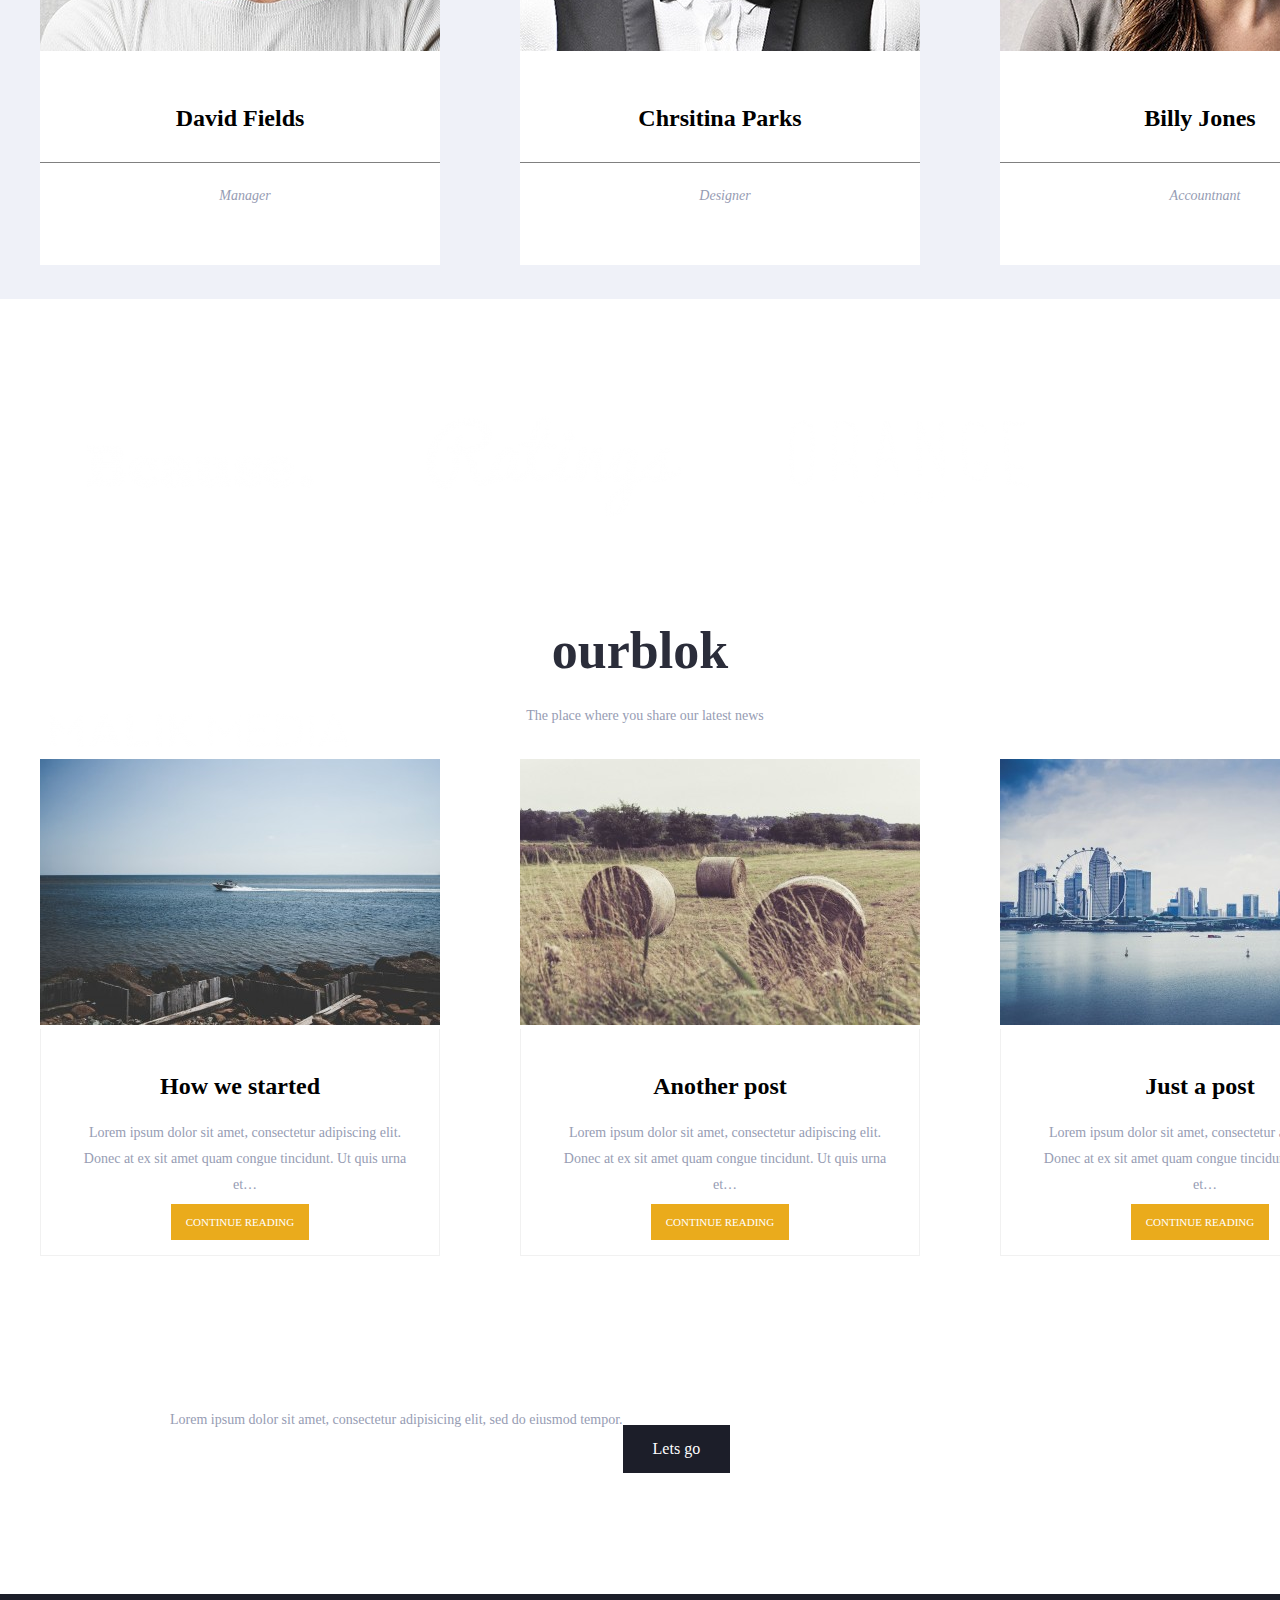
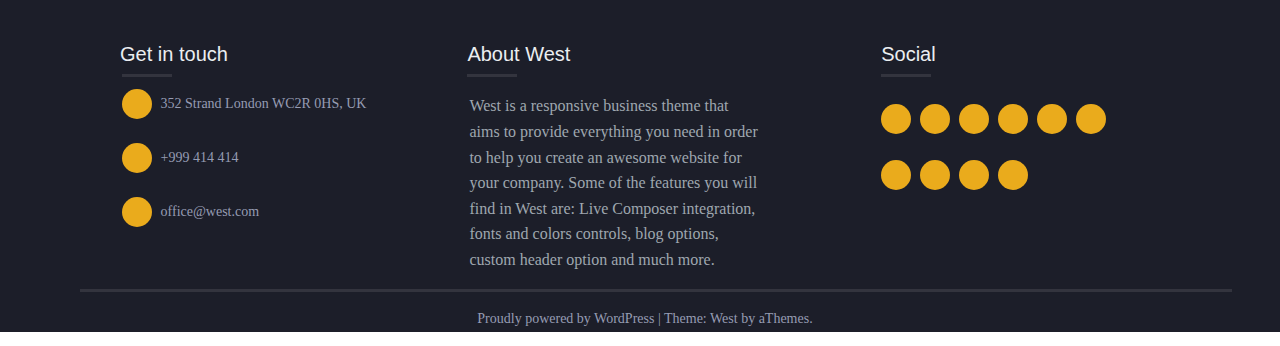
==== commit e020e681: "start på sidste dag" ====
--- a/Index.html
+++ b/Index.html
@@ -17,12 +17,12 @@
             <ul class="nav__ul">
                 <li>
                     <a class="ul-nav" class="header__a" class="nav__ul--color" href="./Index.html">HOME</a>
-                    <ul class="nav__subul">
-                            <li id="menu-item-127" class="menu-item menu-item-type-post_type menu-item-object-page menu-item-127"><a href="https://demo.athemes.com/west/home-2/">Home 2</a></li>
-                            <li id="menu-item-128" class="menu-item menu-item-type-post_type menu-item-object-page menu-item-128"><a href="https://demo.athemes.com/west/home-3/">Home 3</a></li>
-                            <li id="menu-item-129" class="menu-item menu-item-type-post_type menu-item-object-page menu-item-129"><a href="https://demo.athemes.com/west/home-4/">Home 4</a></li>
-                            <li id="menu-item-130" class="menu-item menu-item-type-post_type menu-item-object-page menu-item-130"><a href="https://demo.athemes.com/west/home-5/">Home 5</a></li>
-                            <li id="menu-item-131" class="menu-item menu-item-type-post_type menu-item-object-page menu-item-131"><a href="https://demo.athemes.com/west/home-6/">Home 6</a></li>
+                    <ul class="nav__subul hidden">
+                            <li class="menu-item"><a href="https://demo.athemes.com/west/home-2/">Home 2</a></li>
+                            <li class="menu-item"><a href="https://demo.athemes.com/west/home-3/">Home 3</a></li>
+                            <li class="menu-item"><a href="https://demo.athemes.com/west/home-4/">Home 4</a></li>
+                            <li class="menu-item"><a href="https://demo.athemes.com/west/home-5/">Home 5</a></li>
+                            <li class="menu-item6"><a href="https://demo.athemes.com/west/home-6/">Home 6</a></li>
                         </ul>
                 </li>
                 <li>
--- a/style/index.css
+++ b/style/index.css
@@ -135,6 +135,9 @@
 .ul-nav:hover{
     color: orange;
 }
+.nav__subul:hover{
+    color: orange;
+}
 .nav__ul{
     display: flex;
     font-size: 14px;
@@ -171,10 +174,18 @@
     background-color: #fff;
     color: black;
 }
+.visibility{
+    visibility: visible;
+    color: orange;
+}
+.hidden{
+    visibility: hidden;
+}
 .nav__subul {
-    left: 50%;
+    position: relative;
+    top: 5px;
+    right: 3em;
     background-color: #1C1E21;
-    display: none;
 }
 /*-------slut-header-------*/
 
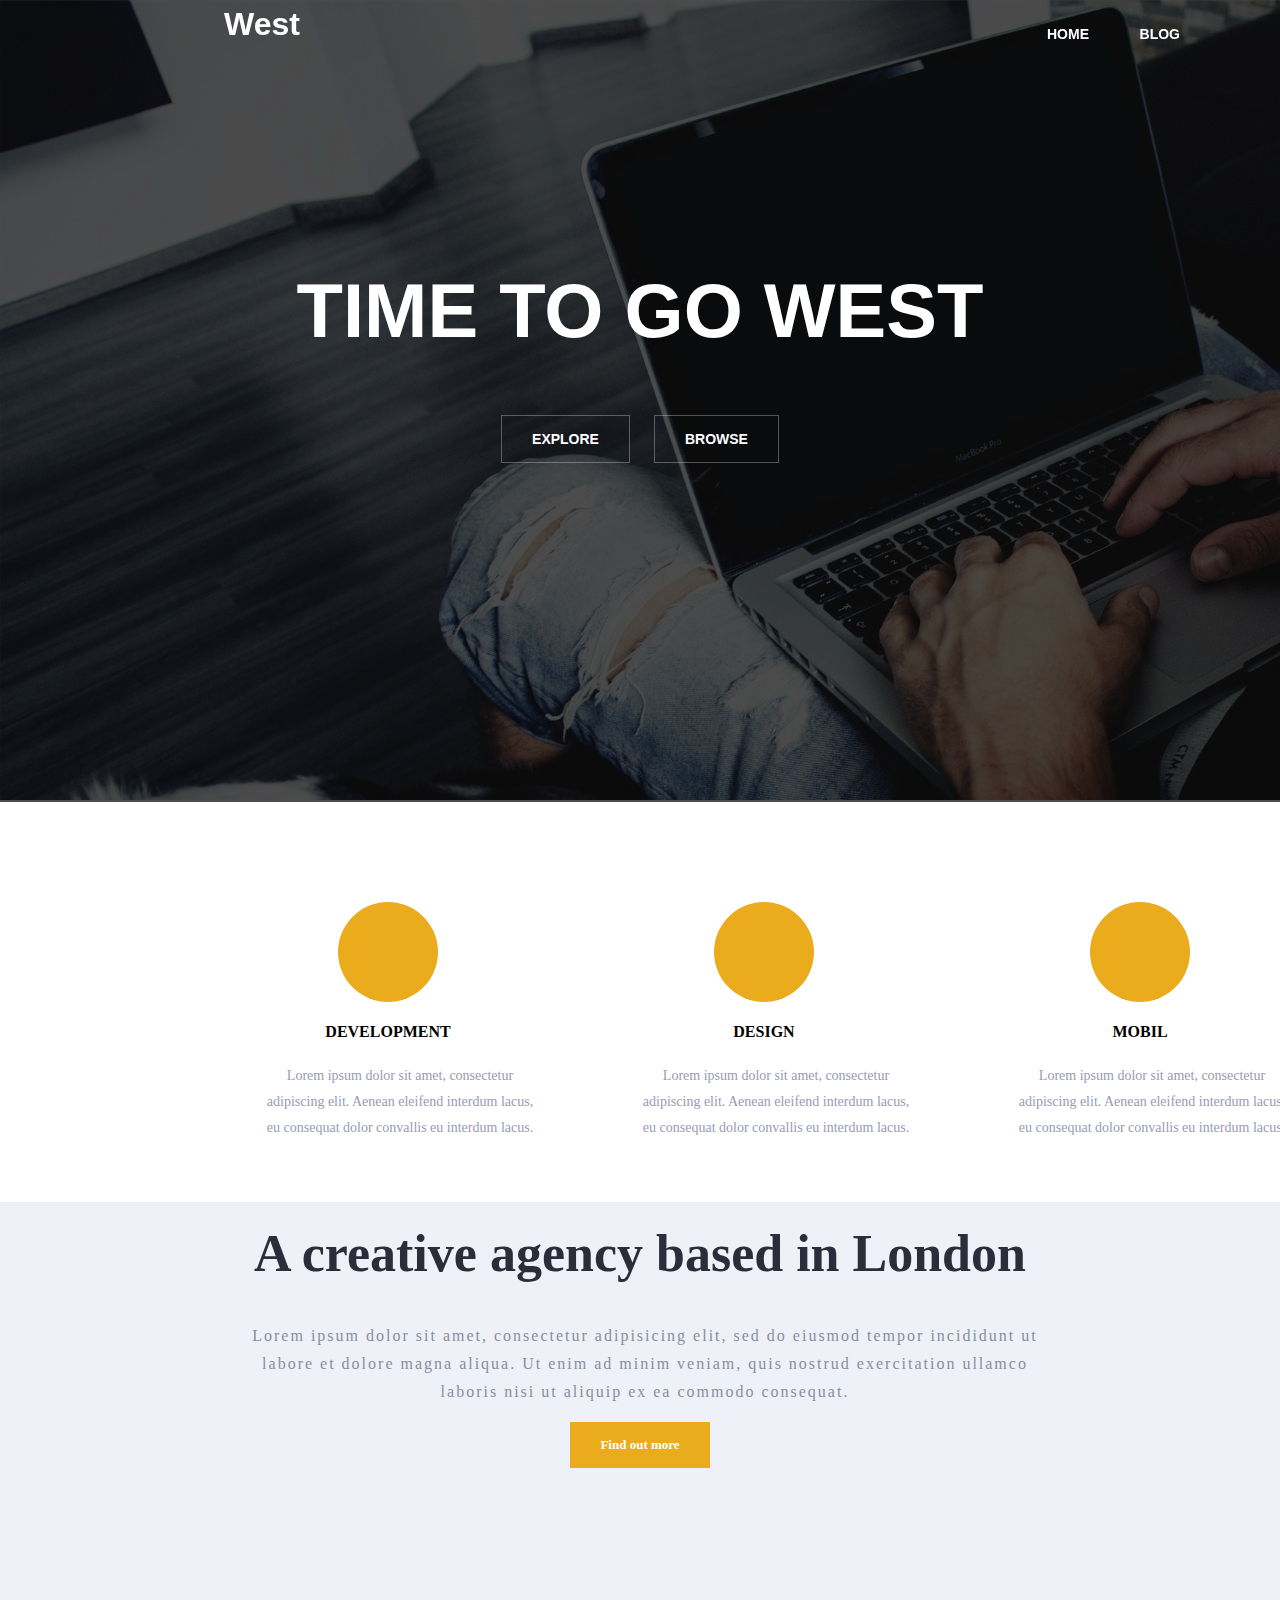
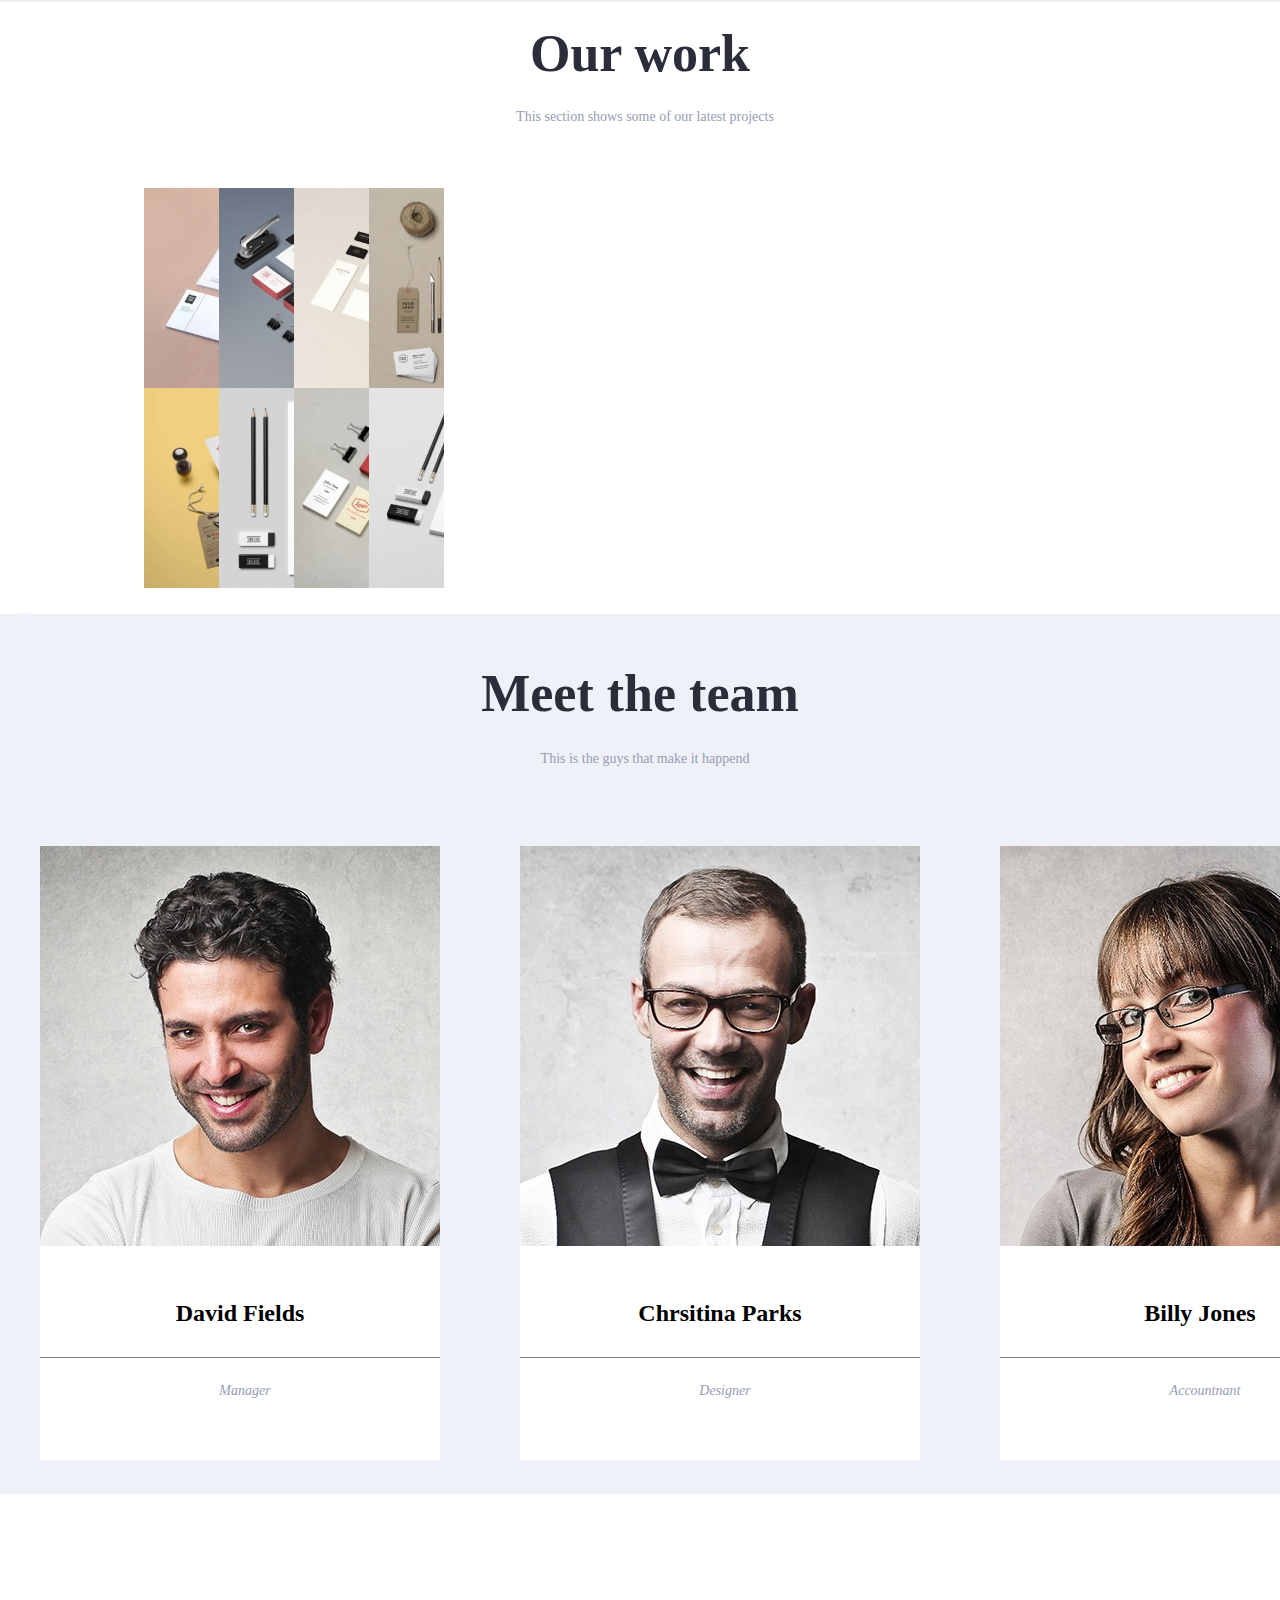
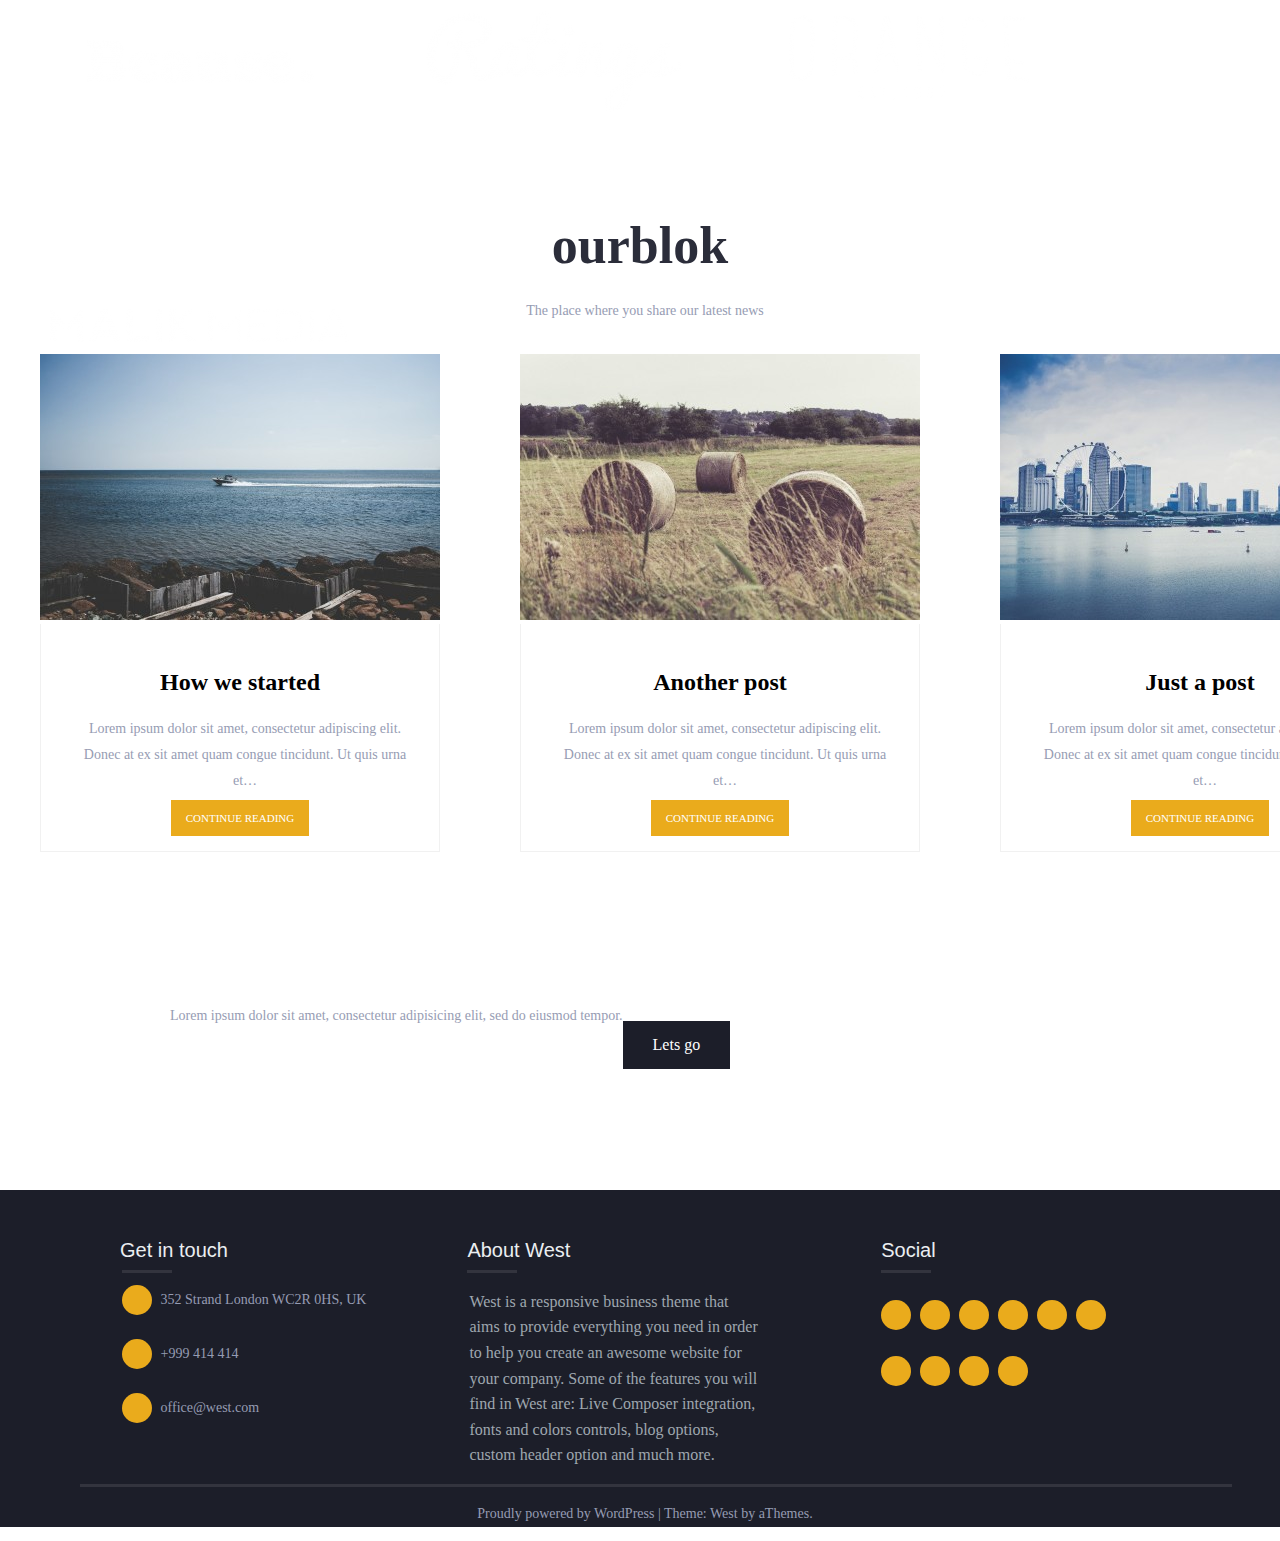
==== commit b19a6945: "mangler kun dropdown" ====
--- a/Index.html
+++ b/Index.html
@@ -1,15 +1,16 @@
 <!DOCTYPE html>
 <html lang="en">
+
 <head>
     <meta charset="UTF-8">
     <meta name="viewport" content="width=device-width, initial-scale=1.0">
     <meta http-equiv="X-UA-Compatible" content="ie=edge">
     <title>West</title>
-    <script src="https://ajax.googleapis.com/ajax/libs/jquery/1.11.0/jquery.min.js"></script>
-    <script src="./parallax.js-1.5.0"></script>
     <link rel="stylesheet" href="./style/index.css">
-    <link rel="stylesheet" href="https://use.fontawesome.com/releases/v5.8.1/css/all.css" integrity="sha384-50oBUHEmvpQ+1lW4y57PTFmhCaXp0ML5d60M1M7uH2+nqUivzIebhndOJK28anvf" crossorigin="anonymous">
+    <link rel="stylesheet" href="https://use.fontawesome.com/releases/v5.8.1/css/all.css"
+        integrity="sha384-50oBUHEmvpQ+1lW4y57PTFmhCaXp0ML5d60M1M7uH2+nqUivzIebhndOJK28anvf" crossorigin="anonymous">
 </head>
+
 <body>
     <header class="header">
         <nav class="nav">
@@ -18,12 +19,12 @@
                 <li>
                     <a class="ul-nav" class="header__a" class="nav__ul--color" href="./Index.html">HOME</a>
                     <ul class="nav__subul hidden">
-                            <li class="menu-item"><a href="https://demo.athemes.com/west/home-2/">Home 2</a></li>
-                            <li class="menu-item"><a href="https://demo.athemes.com/west/home-3/">Home 3</a></li>
-                            <li class="menu-item"><a href="https://demo.athemes.com/west/home-4/">Home 4</a></li>
-                            <li class="menu-item"><a href="https://demo.athemes.com/west/home-5/">Home 5</a></li>
-                            <li class="menu-item6"><a href="https://demo.athemes.com/west/home-6/">Home 6</a></li>
-                        </ul>
+                        <li class="menu-item"><a href="https://demo.athemes.com/west/home-2/">Home 2</a></li>
+                        <li class="menu-item"><a href="https://demo.athemes.com/west/home-3/">Home 3</a></li>
+                        <li class="menu-item"><a href="https://demo.athemes.com/west/home-4/">Home 4</a></li>
+                        <li class="menu-item"><a href="https://demo.athemes.com/west/home-5/">Home 5</a></li>
+                        <li class="menu-item6"><a href="https://demo.athemes.com/west/home-6/">Home 6</a></li>
+                    </ul>
                 </li>
                 <li>
                     <a id="ul-nav" class="header__a" class="nav__ul--color" href="./Index.html">BLOG</a>
@@ -39,25 +40,36 @@
     <main>
         <section class="produckt">
             <article class="produckt__item development">
-                <div class="circkle"></div>
+                <div class="circkle">
+                        <i class="produckt__icon fab fa-connectdevelop"></i>
+                </div>
                 <h4>DEVELOPMENT</h4>
-                <p>Lorem ipsum dolor sit amet, consectetur adipiscing elit. Aenean eleifend interdum lacus, eu consequat dolor convallis eu interdum lacus.</p>
+                <p class="produckt__p">Lorem ipsum dolor sit amet, consectetur adipiscing elit. Aenean eleifend interdum lacus, eu consequat
+                    dolor convallis eu interdum lacus.</p>
             </article>
             <article class="produckt__item design">
-                <div class="circkle"></div>
+                <div class="circkle">
+                        <i class="produckt__icon fas fa-building"></i>
+                </div>
                 <h4>DESIGN</h4>
-                <p>Lorem ipsum dolor sit amet, consectetur adipiscing elit. Aenean eleifend interdum lacus, eu consequat dolor convallis eu interdum lacus.</p>
+                <p class="produckt__p">Lorem ipsum dolor sit amet, consectetur adipiscing elit. Aenean eleifend interdum lacus, eu consequat
+                    dolor convallis eu interdum lacus.</p>
             </article>
             <article class="produckt__item mobil">
-                <div class="circkle"></div>
+                <div class="circkle">
+                        <i class="produckt__icon fab fa-android"></i>
+                </div>
                 <h4>MOBIL</h4>
-                <p>Lorem ipsum dolor sit amet, consectetur adipiscing elit. Aenean eleifend interdum lacus, eu consequat dolor convallis eu interdum lacus.</p>
+                <p class="produckt__p">Lorem ipsum dolor sit amet, consectetur adipiscing elit. Aenean eleifend interdum lacus, eu consequat
+                    dolor convallis eu interdum lacus.</p>
             </article>
         </section>
         <section class="info">
             <section class="info__article">
                 <h3 class="info__h3">A creative agency based in London</h3>
-                <p class="info__p">Lorem ipsum dolor sit amet, consectetur adipisicing elit, sed do eiusmod tempor incididunt ut labore et dolore magna aliqua. Ut enim ad minim veniam, quis nostrud exercitation ullamco laboris nisi ut aliquip ex ea commodo consequat.</p>
+                <p class="info__p">Lorem ipsum dolor sit amet, consectetur adipisicing elit, sed do eiusmod tempor
+                    incididunt ut labore et dolore magna aliqua. Ut enim ad minim veniam, quis nostrud exercitation
+                    ullamco laboris nisi ut aliquip ex ea commodo consequat.</p>
                 <button class="info__button"><a href="">Find out more</a></button>
             </section>
         </section>
@@ -65,14 +77,54 @@
             <h3 class="Ourwork__h3">Our work</h3>
             <p class="Ourwork__p">This section shows some of our latest projects</p>
             <figure class="grid-container">
-                <img class="Ourwork__img" src="./West_files/p4-500x333.jpg" alt="">
-                <img class="Ourwork__img" src="./West_files/p3-500x333.jpg" alt="">
-                <img class="Ourwork__img" src="./West_files/p2-500x333.jpg" alt="">
-                <img class="Ourwork__img" src="./West_files/p5-500x333.jpg" alt="">
-                <img class="Ourwork__img" src="./West_files/p6-500x333.jpg" alt="">
-                <img class="Ourwork__img" src="./West_files/p8-500x333.jpg" alt="">
-                <img class="Ourwork__img" src="./West_files/p7-500x333.jpg" alt="">
-                <img class="Ourwork__img" src="./West_files/p1-500x333.jpg" alt="">
+                <div class="img__conatiner">
+                    <img class="Ourwork__img" src="./West_files/p4-500x333.jpg" alt="">
+                    <div class="img__overlay">
+                            <p class="p__overlay">Project no. 8</p>
+                    </div>
+                </div>
+                <div class="img__conatiner">
+                    <img class="Ourwork__img" src="./West_files/p3-500x333.jpg" alt="">
+                    <div class="img__overlay">
+                            <p class="p__overlay">Project no. 7</p>
+                        </div>
+                </div>
+                <div class="img__conatiner">
+                    <img class="Ourwork__img" src="./West_files/p2-500x333.jpg" alt="">
+                    <div class="img__overlay">
+                            <p class="p__overlay">Project no. 6</p>
+                        </div>
+                </div>
+                <div class="img__conatiner">
+                    <img class="Ourwork__img" src="./West_files/p5-500x333.jpg" alt="">
+                    <div class="img__overlay">
+                            <p class="p__overlay">Project no. 5</p>
+                        </div>
+                </div>
+                <div class="img__conatiner">
+                    <img class="Ourwork__img" src="./West_files/p6-500x333.jpg" alt="">
+                    <div class="img__overlay">
+                            <p class="p__overlay">Project no. 4</p>
+                        </div>
+                </div>
+                <div class="img__conatiner">
+                    <img class="Ourwork__img" src="./West_files/p8-500x333.jpg" alt="">
+                    <div class="img__overlay">
+                            <p class="p__overlay">Project no. 3</p>
+                        </div>
+                </div>
+                <div class="img__conatiner">
+                    <img class="Ourwork__img" src="./West_files/p7-500x333.jpg" alt="">
+                    <div class="img__overlay">
+                            <p class="p__overlay">Project no. 2</p>
+                        </div>
+                </div>
+                <div class="img__conatiner">
+                    <img class="Ourwork__img" src="./West_files/p1-500x333.jpg" alt="">
+                    <div class="img__overlay">
+                            <p class="p__overlay">Project no. 1</p>
+                        </div>
+                </div>
             </figure>
         </article>
         <article class="team">
@@ -80,37 +132,37 @@
             <h3>Meet the team</h3>
             <p>This is the guys that make it happend</p>
             <div class="team__flex-container">
-            <figure class="team__figure">
-                <img src="./West_files/11-400x400.jpg" alt="">
-                <figcaption class="team__figcaption">
-                    <h2 class="figcaption__h2">David Fields</h2>
-                    <div class="team__div"></div>
-                    <p class="figcaption__p">Manager</p>
-                </figcaption>
-            </figure>
-            <figure class="team__figure">
-                <img src="./West_files/31-400x400.jpg" alt="">
-                <figcaption class="team__figcaption">
-                    <h2 class="figcaption__h2">Chrsitina Parks</h2>
-                    <div class="team__div"></div>
-                    <p class="figcaption__p">Designer</p>
-                </figcaption>
-            </figure>
-            <figure class="team__figure">
-                <img src="./West_files/4-400x400.jpg" alt="">
-                <figcaption class="team__figcaption">
-                    <h2 class="figcaption__h2">Billy Jones</h2>
-                    <div class="team__div"></div>
-                    <p class="figcaption__p">Accountnant</p>
-                </figcaption>
-            </figure>
+                <figure class="team__figure">
+                    <img src="./West_files/11-400x400.jpg" alt="">
+                    <figcaption class="team__figcaption">
+                        <h2 class="figcaption__h2">David Fields</h2>
+                        <div class="team__div"></div>
+                        <p class="figcaption__p">Manager</p>
+                    </figcaption>
+                </figure>
+                <figure class="team__figure">
+                    <img src="./West_files/31-400x400.jpg" alt="">
+                    <figcaption class="team__figcaption">
+                        <h2 class="figcaption__h2">Chrsitina Parks</h2>
+                        <div class="team__div"></div>
+                        <p class="figcaption__p">Designer</p>
+                    </figcaption>
+                </figure>
+                <figure class="team__figure">
+                    <img src="./West_files/4-400x400.jpg" alt="">
+                    <figcaption class="team__figcaption">
+                        <h2 class="figcaption__h2">Billy Jones</h2>
+                        <div class="team__div"></div>
+                        <p class="figcaption__p">Accountnant</p>
+                    </figcaption>
+                </figure>
             </div>
         </article>
         <section class="moveingphoto">
-                <img class="moveingphoto__img" src="./West_files/logo4-300x200.png" alt="">
-                <img class="moveingphoto__img" src="./West_files/logo1-300x200.png" alt="">
-                <img class="moveingphoto__img" src="./West_files/logo5-300x207.png" alt="">
-                <img class="moveingphoto__img" src="./West_files/logo3-300x200.png" alt="">
+            <img class="moveingphoto__img" src="./West_files/logo4-300x200.png" alt="">
+            <img class="moveingphoto__img" src="./West_files/logo1-300x200.png" alt="">
+            <img class="moveingphoto__img" src="./West_files/logo5-300x207.png" alt="">
+            <img class="moveingphoto__img" src="./West_files/logo3-300x200.png" alt="">
             <div class="photo">
                 <div class="photo__overlay"></div>
             </div>
@@ -119,67 +171,73 @@
             <h3>ourblok</h3>
             <p>The place where you share our latest news</p>
             <div class="ourblok__wrapper">
-            <figure class="ourblock__figure">
-                <img src="./West_files/boat-918840_1280-400x266.jpg" alt="">
-                <figcaption class="ourblok__figcaption">
-                    <h2>How we started</h2>
-                    <p>Lorem ipsum dolor sit amet, consectetur adipiscing elit. Donec at ex sit amet quam congue tincidunt. Ut quis urna et…</p>
-                    <a class="ourblock__a" href="">CONTINUE READING</a>
-                </figcaption>
-            </figure>
-            <figure class="ourblock__figure">
-                <img src="./West_files/hay-918549_1280-400x266.jpg" alt="">
-                <figcaption class="ourblok__figcaption">
-                    <h2>Another post</h2>
-                    <p>Lorem ipsum dolor sit amet, consectetur adipiscing elit. Donec at ex sit amet quam congue tincidunt. Ut quis urna et…</p>
-                    <a class="ourblock__a" href="">CONTINUE READING</a>
-                </figcaption>
-            </figure>
-            <figure class="ourblok__figure">
-                <img src="./West_files/cityscape-918831_1280-400x266.jpg" alt="">
-                <figcaption class="ourblok__figcaption">
-                    <h2>Just a post</h2>
-                    <p>Lorem ipsum dolor sit amet, consectetur adipiscing elit. Donec at ex sit amet quam congue tincidunt. Ut quis urna et…</p>
-                    <a class="ourblock__a" href="">CONTINUE READING</a>
-                </figcaption>
-            </figure>
+                <figure class="ourblock__figure">
+                    <img src="./West_files/boat-918840_1280-400x266.jpg" alt="">
+                    <figcaption class="ourblok__figcaption">
+                        <h2>How we started</h2>
+                        <p>Lorem ipsum dolor sit amet, consectetur adipiscing elit. Donec at ex sit amet quam congue
+                            tincidunt. Ut quis urna et…</p>
+                        <a class="ourblock__a" href="">CONTINUE READING</a>
+                    </figcaption>
+                </figure>
+                <figure class="ourblock__figure">
+                    <img src="./West_files/hay-918549_1280-400x266.jpg" alt="">
+                    <figcaption class="ourblok__figcaption">
+                        <h2>Another post</h2>
+                        <p>Lorem ipsum dolor sit amet, consectetur adipiscing elit. Donec at ex sit amet quam congue
+                            tincidunt. Ut quis urna et…</p>
+                        <a class="ourblock__a" href="">CONTINUE READING</a>
+                    </figcaption>
+                </figure>
+                <figure class="ourblok__figure">
+                    <img src="./West_files/cityscape-918831_1280-400x266.jpg" alt="">
+                    <figcaption class="ourblok__figcaption">
+                        <h2>Just a post</h2>
+                        <p>Lorem ipsum dolor sit amet, consectetur adipiscing elit. Donec at ex sit amet quam congue
+                            tincidunt. Ut quis urna et…</p>
+                        <a class="ourblock__a" href="">CONTINUE READING</a>
+                    </figcaption>
+                </figure>
             </div>
         </article>
         <section class="london">
             <div class="london__wrapper">
-            <p>Lorem ipsum dolor sit amet, consectetur adipisicing elit, sed do eiusmod tempor.</p>
-            <a class="london__a" href="">Lets go</a>
+                <p>Lorem ipsum dolor sit amet, consectetur adipisicing elit, sed do eiusmod tempor.</p>
+                <a class="london__a" href="">Lets go</a>
             </div>
         </section>
     </main>
     <footer class="footer__wrapper">
-    <div class="footer">
-        <div class="footer__div1">
-            <h3 class="footer__h3">Get in touch</h3>
-            <div class="footer__border footer__border--1"></div>
-            <figure class="contact-info">
-                <span>
-                    <i class="fas fa-home"></i>
-                </span>
-                <p>352 Strand London WC2R 0HS, UK</p>
-            </figure>
-            <figure class="contact-info">
-                <span>
-                    <i class="fas fa-phone"></i>
-                </span>
+        <div class="footer">
+            <div class="footer__div1">
+                <h3 class="footer__h3">Get in touch</h3>
+                <div class="footer__border footer__border--1"></div>
+                <figure class="contact-info">
+                    <span>
+                        <i class="fas fa-home"></i>
+                    </span>
+                    <p>352 Strand London WC2R 0HS, UK</p>
+                </figure>
+                <figure class="contact-info">
+                    <span>
+                        <i class="fas fa-phone"></i>
+                    </span>
                     <p>+999 414 414</p>
                 </figure>
                 <figure class="contact-info">
                     <span>
                         <i class="fas fa-envelope"></i>
                     </span>
-                        <p>office@west.com</p>
+                    <p>office@west.com</p>
                 </figure>
             </div>
             <div class="footer__div2">
                 <h3 class="footer__h3">About West</h3>
                 <div class="footer__border footer__border--2"></div>
-                <blockquote class="footer--p">West is a responsive business theme that aims to provide everything you need in order to help you create an awesome website for your company. Some of the features you will find in West are: Live Composer integration, fonts and colors controls, blog options, custom header option and much more.</blockquote>
+                <blockquote class="footer--p">West is a responsive business theme that aims to provide everything you
+                    need in order to help you create an awesome website for your company. Some of the features you will
+                    find in West are: Live Composer integration, fonts and colors controls, blog options, custom header
+                    option and much more.</blockquote>
             </div>
             <div class="footer__div3">
                 <h3 class="footer__h3">Social</h3>
@@ -202,9 +260,9 @@
                     </span>
                     <span>
                         <i class="fab fa-vimeo-square"></i>
-                    </span>                       
-                </figure>
-                 <figure class="footer__div3--flex">
+                    </span>
+                </figure>
+                <figure class="footer__div3--flex">
                     <span>
                         <i class="fab fa-pinterest-p"></i>
                     </span>
@@ -216,13 +274,14 @@
                     </span>
                     <span>
                         <i class="fas fa-camera-retro"></i>
-                    </span>                  
+                    </span>
                 </figure>
             </div>
         </div>
         <div class="footer__border footer__border--4"></div>
-    <p>Proudly powered by WordPress | Theme: West by aThemes.</p>
-</footer>
+        <p>Proudly powered by WordPress | Theme: West by aThemes.</p>
+    </footer>
     <script src="./script/Index.js"></script>
 </body>
+
 </html>--- a/style/index.css
+++ b/style/index.css
@@ -1,4 +1,4 @@
-/*BEM*/
+/*---------------BEM---------------*/
 body{
     margin: 0;
     padding: 0;
@@ -27,8 +27,8 @@
     font-weight: 800;
     text-align: center;
 }
-/*-----------block-----------*/
-/*-------start-header-------*/
+/*---------------BLOCK---------------*/
+/*---------------start-header---------------*/
 .header{
     width: 100%;
     padding: 1px 0;
@@ -66,17 +66,19 @@
 .header__buttonWrapper{
     text-align: center;
 }
-/*-------slut-header-------*/
-
-/*-------start-main-------*/
-/*-------start-produckt-------*/
+/*---------------slut-header---------------*/
+
+/*---------------start-main---------------*/
+/*---------------start-produckt---------------*/
 .produckt{
     display: flex;
     margin: 200px;
+    margin-top: 50px;
     width: 75%;
-}
-/*-------slut-produckt-------*/
-/*-------start-info-------*/
+    height: 150px;
+}
+/*---------------slut-produckt---------------*/
+/*---------------start-info---------------*/
 .info{
     background-color: rgb(239, 241, 248);
     background-image: url(https://mk0athemesdemon3j7s5.kinstacdn.com/wp-content/uploads/sites/45/2015/10/man1.png);
@@ -85,8 +87,8 @@
     background-size: contain;
     height: 25em;
 }
-/*-------slut-info-------*/
-/*-------start-Ourwork-------*/
+/*---------------slut-info---------------*/
+/*---------------start-ourwork---------------*/
 .Ourwork{
     height: 35em;
 }
@@ -96,8 +98,8 @@
     width: 300px;
     margin: auto 9em;
 }
-/*-------slut-ourwork-------*/
-/*-------start-team-------*/
+/*---------------slut-ourwork---------------*/
+/*---------------start-team---------------*/
 .team{
     background-color: rgb(239, 241, 248);
     height: 55em;
@@ -105,15 +107,54 @@
 .team__flex-container{
     display: flex;
 }
-/*-------slut-team-------*/
-/*-------start-footer-------*/
+/*---------------slut-team---------------*/
+/*---------------start-photo---------------*/
+.moveingphoto{
+    background-image: url("https://mk0athemesdemon3j7s5.kinstacdn.com/wp-content/uploads/sites/45/2015/10/cafe-918624_1280.jpg");
+    background-repeat: no-repeat;
+    background-position: 0 0;
+    background-attachment: fixed;
+    background-size: cover;
+    height: 300px;
+    position: relative;
+}
+/*---------------slut-photo---------------*/
+/*---------------start-ourblock---------------*/
+.ourblok__wrapper{
+    display: flex;
+    align-content: center;
+}
+/*---------------slut-ourblock---------------*/
+/*---------------start-london---------------*/
+.london{
+    background-image: url(https://mk0athemesdemon3j7s5.kinstacdn.com/wp-content/uploads/sites/45/2015/10/cityscape-918831_1280.jpg);
+    background-repeat: no-repeat;
+    background-position:center center; 
+    background-size:cover;
+    padding-bottom:121px;
+    padding-top:121px;
+    z-index: 0;
+}
+.london__wrapper{
+    margin-left: 10em;
+    display: flex;
+}
+/*---------------slut-london---------------*/
+/*---------------start-footer---------------*/
+.footer{
+    display: flex;
+    justify-content: center;
+    background-color: #1C1E29;
+    color: #9FA7AF;
+}
 .footer__wrapper{
     background-color: #1C1E29;
 }
-/*-------slut-footer-------*/
-
-/*-------Element-------*/
-/*-------start-header-------*/
+/*---------------slut-footer---------------*/
+
+/*------------------ELEMENTS------------------*/
+
+/*---------------start-header---------------*/
 .header__h1{
     color: #fff;
     font-family: 'Montserrat', sans-serif;
@@ -186,12 +227,14 @@
     top: 5px;
     right: 3em;
     background-color: #1C1E21;
-}
-/*-------slut-header-------*/
-
-
-/*-------start-main-------*/
-/*-------start-produckt-------*/
+    padding: 1em;
+    padding-right: 2em;
+}
+/*---------------slut-header---------------*/
+
+
+/*---------------start-main---------------*/
+/*---------------start-produckt---------------*/
 .produckt__item{
     text-align: center;
     background-color: rgba(0, 0, 0, 0);
@@ -211,8 +254,15 @@
     border-radius: 100px;
     margin: auto;
 }
-/*-------slut-produckt-------*/
-/*-------start-info-------*/
+.produckt__icon{
+    margin-top: 25px;
+    font-size: 40px;
+}
+.produckt__p{
+    width: 20em;
+}
+/*---------------slut-produckt---------------*/
+/*---------------start-info---------------*/
 .info__article{
     width: 50rem;
     margin: auto;
@@ -243,11 +293,12 @@
     font-weight: 700;
     font-family: "Roboto";
 }
-/*-------slut-info-------*/
-
-/*-------start-ourwork-------*/
+/*---------------slut-info---------------*/
+
+/*---------------start-ourwork---------------*/
 .Ourwork__img{
     width: 300px;
+    display: block;
 }
 .Ourwork__h3{
     font-style: bold;
@@ -263,12 +314,39 @@
     line-height: 22px;
     margin-bottom: 60px;
 }
-.Ourwork__img::before{
-    background-color: #EAAB1C;
-}
-/*-------slut-work-for-us-------*/
-
-/*-------start-team-------*/
+.img__conatiner:hover .img__overlay{
+    opacity: 1;
+    transform: translateY(0);
+}
+.img__conatiner{
+    position: relative;
+    overflow: hidden;
+    width: 100%;
+    height: 100%;
+}
+.img__overlay{
+    transition: 0.8s all;
+    position: absolute;
+    top: 0;
+    left: 0;
+    width: 100%;
+    height: 100%;
+    background-color: rgba(234, 171, 28, 0.6);
+    transform: translateY(100%);
+    opacity: 0;
+}
+.p__overlay{
+    font-weight: 600;
+    color: white;
+    position: absolute;
+    top: 3.5em;
+    left: 0;
+    right: 0;
+    font-size: 20px;
+}
+/*---------------slut-ourwork---------------*/
+
+/*---------------start-team---------------*/
 .team__figcaption{
     background-color: white;
     text-align: center;
@@ -291,21 +369,12 @@
 .team__span{
     background-color: #EFF1F8;
 }
-                    .team__figure{
-                        background-color: white;
-                        margin-top: 60px;
-                    }
-/*-------slut-team-------*/
-/*-------start-photo-------*/
-.moveingphoto{
-    background-image: url("https://mk0athemesdemon3j7s5.kinstacdn.com/wp-content/uploads/sites/45/2015/10/cafe-918624_1280.jpg");
-    background-repeat: no-repeat;
-    background-position: 0 0;
-    background-attachment: fixed;
-    background-size: cover;
-    height: 300px;
-    position: relative;
-}
+.team__figure{
+    background-color: white;
+    margin-top: 60px;
+}
+/*---------------slut-team---------------*/
+/*---------------start-photo---------------*/
 .photo{
     opacity: 1;
 }
@@ -316,12 +385,8 @@
     margin-top: 60px;
     margin-left: 50px;
 }
-/*-------slut-photo-------*/
+/*---------------slut-photo---------------*/
 /*-------start-ourblok-------*/
-.ourblok__wrapper{
-    display: flex;
-    align-content: center;
-}
 .ourblok__figcaption{
         padding: 25px;
         min-height: 0px;
@@ -340,35 +405,15 @@
 }
 /*-------slut-ourblok-------*/
 /*-------start-london-------*/
-.london{
-    background-image: url(https://mk0athemesdemon3j7s5.kinstacdn.com/wp-content/uploads/sites/45/2015/10/cityscape-918831_1280.jpg);
-    background-repeat: no-repeat;
-    background-position:center center; 
-    background-size:cover;
-    padding-bottom:121px;
-    padding-top:121px;
-    z-index: 0;
-}
 .london__a{
     margin-top: 2em;
     background-color: rgb(28, 30, 41);
     border-radius: 0px;
     padding: 15px 30px;
-
-}
-.london__wrapper{
-    margin-left: 10em;
-    display: flex;
-}
-/*-------slut-ourblok-------*/
+}
+/*-------slut-london-------*/
 /*-------slut-main-------*/
 /*-------start-footer-------*/
-.footer{
-    display: flex;
-    justify-content: center;
-    background-color: #1C1E29;
-    color: #9FA7AF;
-}
 .footer__h3{
     color: #EBEEF1;
     font-weight: 400;
@@ -409,18 +454,12 @@
 }
 /*-------slut-footer-------*/
 
-
-
 /*Modeyfier*/
-/*start-header*/
+/*header*/
 .nav__ul--color{
     color: #fff;
 }
-/*slut-header*/
-/*main*/
-/*our-work*/
-
-/*slut-our-work*/
+/*footer*/
 .footer--p{
     width: 292px;
     margin-left: 103px;
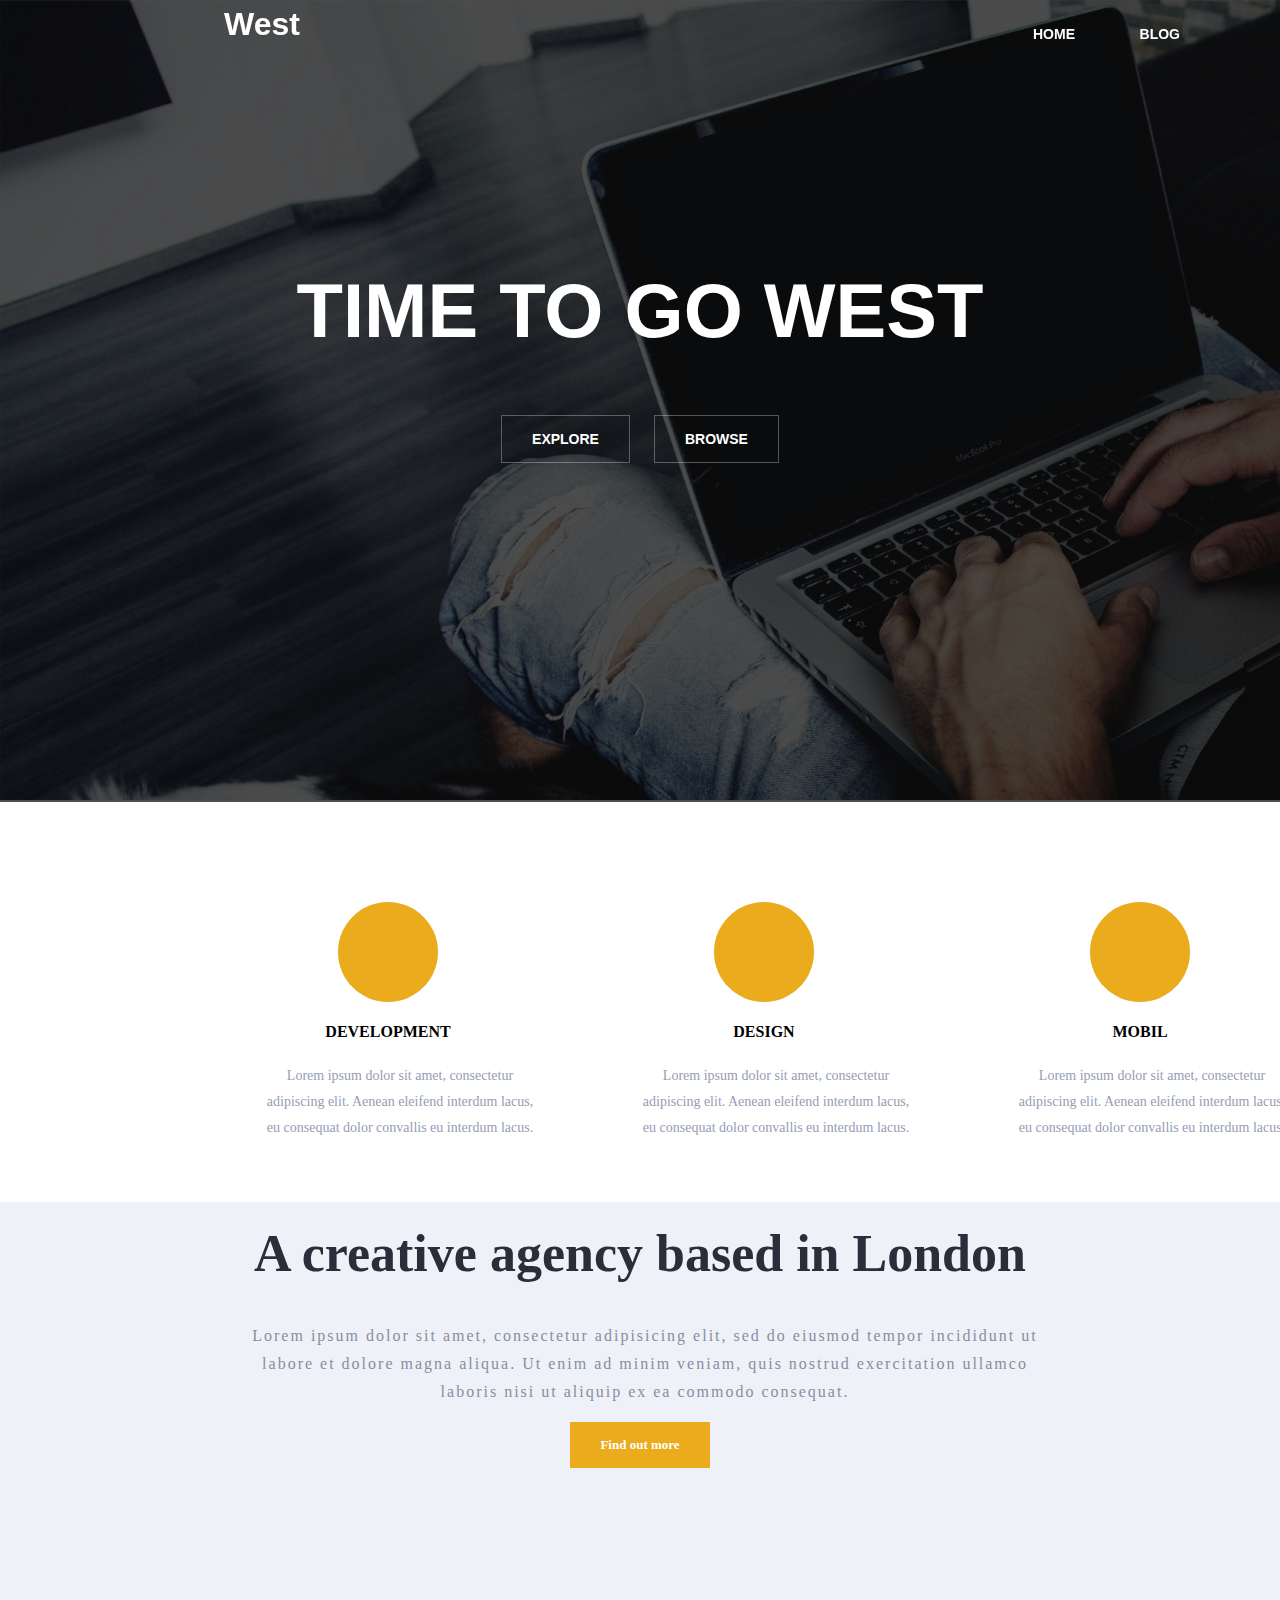
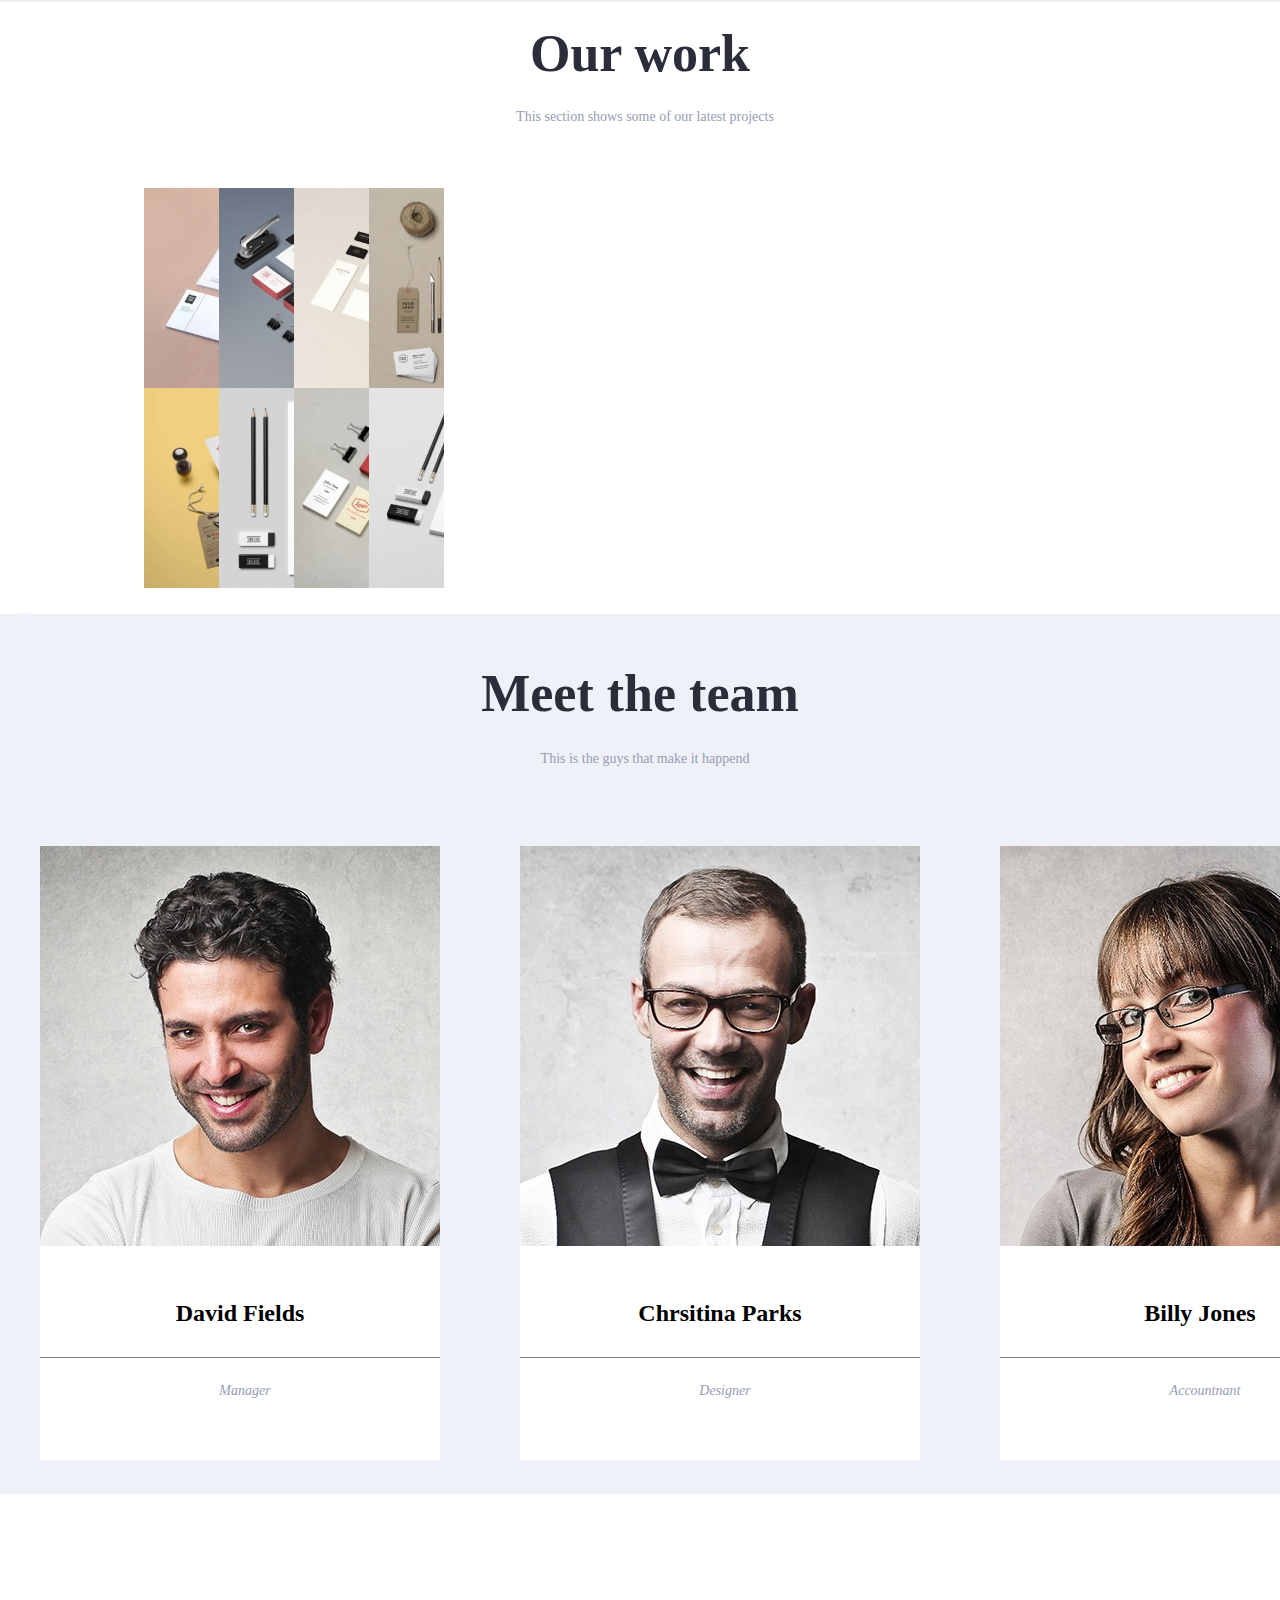
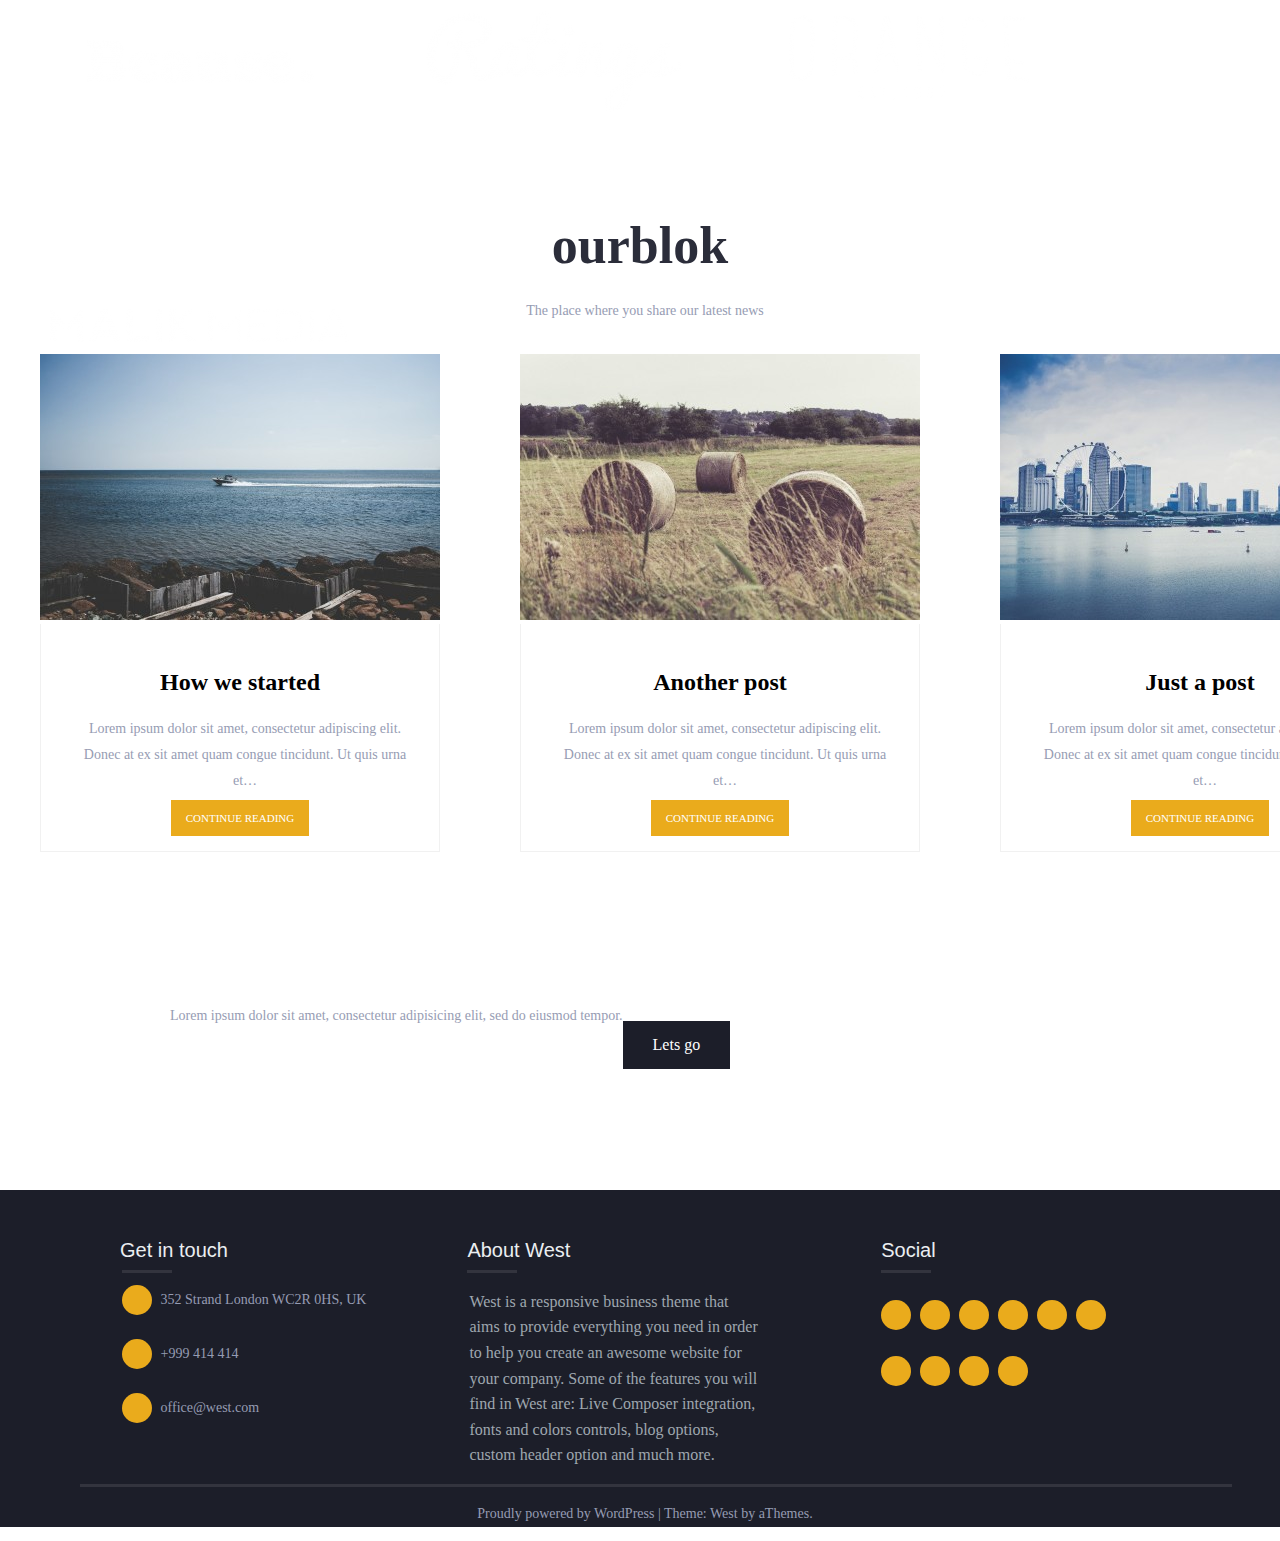
==== commit 8ea82d31: "done" ====
--- a/Index.html
+++ b/Index.html
@@ -19,11 +19,11 @@
                 <li>
                     <a class="ul-nav" class="header__a" class="nav__ul--color" href="./Index.html">HOME</a>
                     <ul class="nav__subul hidden">
-                        <li class="menu-item"><a href="https://demo.athemes.com/west/home-2/">Home 2</a></li>
-                        <li class="menu-item"><a href="https://demo.athemes.com/west/home-3/">Home 3</a></li>
-                        <li class="menu-item"><a href="https://demo.athemes.com/west/home-4/">Home 4</a></li>
-                        <li class="menu-item"><a href="https://demo.athemes.com/west/home-5/">Home 5</a></li>
-                        <li class="menu-item6"><a href="https://demo.athemes.com/west/home-6/">Home 6</a></li>
+                        <li class="menu-item"><a class="subul__a" href="https://demo.athemes.com/west/home-2/">Home 2</a></li>
+                        <li class="menu-item"><a class="subul__a" href="https://demo.athemes.com/west/home-3/">Home 3</a></li>
+                        <li class="menu-item"><a class="subul__a" href="https://demo.athemes.com/west/home-4/">Home 4</a></li>
+                        <li class="menu-item"><a class="subul__a" href="https://demo.athemes.com/west/home-5/">Home 5</a></li>
+                        <li class="menu-item6"><a class="subul__a" href="https://demo.athemes.com/west/home-6/">Home 6</a></li>
                     </ul>
                 </li>
                 <li>
--- a/style/index.css
+++ b/style/index.css
@@ -222,13 +222,20 @@
 .hidden{
     visibility: hidden;
 }
+.subul__a:hover{
+    color: orange;
+}
+.subul__a{
+    border-bottom: solid 1px grey;
+}
 .nav__subul {
     position: relative;
     top: 5px;
-    right: 3em;
+    right: 1em;
     background-color: #1C1E21;
     padding: 1em;
-    padding-right: 2em;
+    padding-right: 3em;
+    line-height: 30px;
 }
 /*---------------slut-header---------------*/
 
@@ -251,12 +258,13 @@
     width: 100px;
     height: 100px;
     background-color: rgb(234, 171, 28);
-    border-radius: 100px;
+    border-radius: 100px;   
     margin: auto;
 }
 .produckt__icon{
     margin-top: 25px;
     font-size: 40px;
+    color: white;
 }
 .produckt__p{
     width: 20em;
